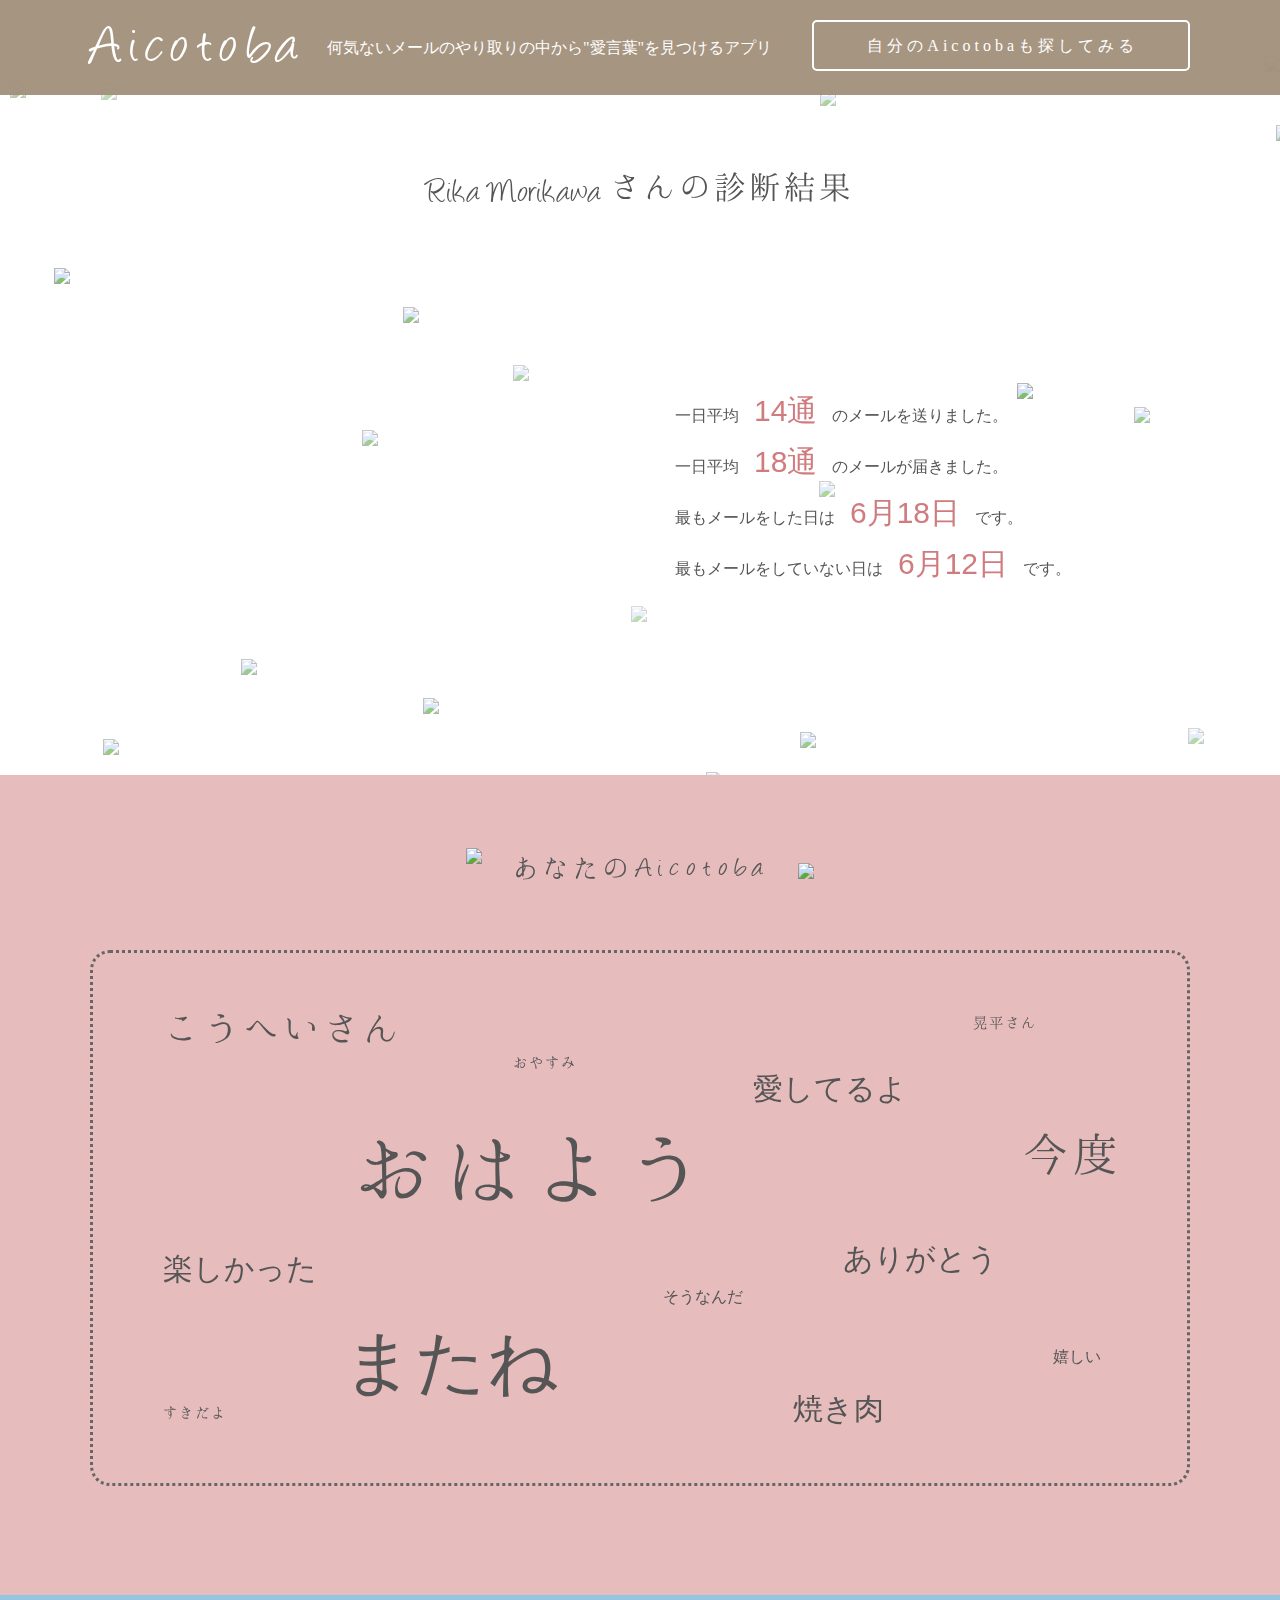
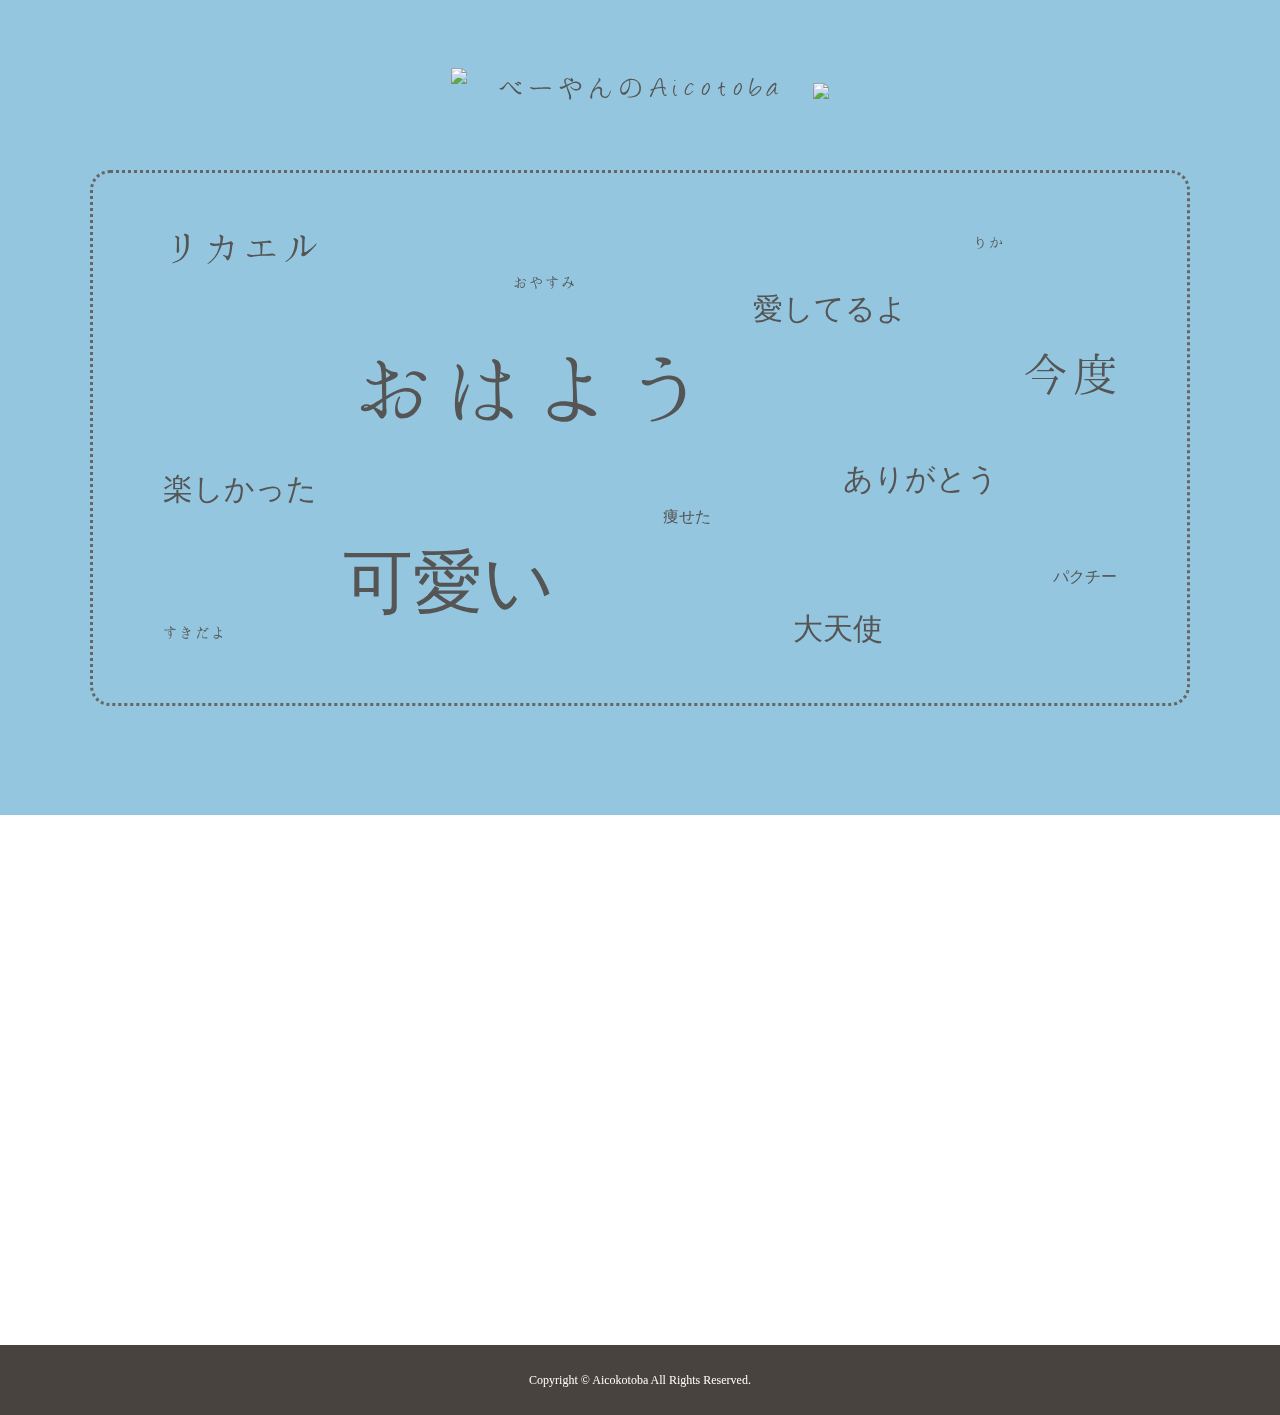
==== after_share.html @ 2e782437 "Add files via upload" ====
<!DOCTYPE html>
<html xmlns="http://www.w3.org/1999/xhtml" xml:lang="ja" lang="ja">
<head>
<meta charset="utf-8" />
<meta http-equiv="Content-Script-Type" content="text/javascript">
<meta http-equiv="Content-Style-Type" content="text/css">
<link rel="stylesheet" type="text/css" href="style.css">
<meta name=”keywords” content=”Aicotoba,診断,カップル,ラブラブ度”>
<meta name=”keywords” content="何気ないメールのやり取りの中からAicotoba【愛言葉】を見つけるアプリ">
<title>after share</title>
</head>
<body>
<script type="text/javascript">
(function (){
var snow =["images/heart_smaill_gold.png","images/heart_small_pink.png"];
var Zx="-1";
var num=25;
var imgw=34;
var imgh=34;
var spd=70;
var maxOp=0.9;
var miniOp=0.4;

var sx=[], sy=[], sp=[], opa=[];
var len=snow.length, i=0;
var w=window.innerWidth+imgw, h=window.innerHeight+imgh;
for (i=0; i<num; i++){
sx[i]=Math.floor(Math.random()*w);
sy[i]=Math.floor(Math.random()*h);
sp[i]=Math.floor(Math.random()*6)+2;
opa[i]=Math.random()*(maxOp-miniOp)+miniOp;
document.write("<img src="+snow[i%len]+" id='sn"+i+"'>");
}
function moveSnow(){
for (i=0; i<num; i++){
sy[i] += sp[i];
if (sy[i] > h) sy[i] = -imgh;
var ob=document.getElementById("sn"+i).style;
ob.top=-imgh+sy[i]+"px"; ob.left=-imgw+sx[i]+"px";
ob.position="fixed"; ob.zIndex=Zx; ob.opacity=opa[i];
}
setTimeout(moveSnow,spd);
}
moveSnow();
}());</script>

	<header>
		<div class="header_wrapper">
			<h1>Aicotoba</h1>
			<span>何気ないメールのやり取りの中から"愛言葉"を見つけるアプリ</span>
			<a href="" class="btn">自分のAicotobaも探してみる</a>
		</div>
	</header>
	<main>
		<div class="eye_catch">
			<div class="wrapper">
				<p class="result_title"><span>Rika Morikawa</span> さんの診断結果</p>
				<div class="heart">
					<p>べーやんとのAicotoba度は</p>
					<p><span>78%</span><span>です。</span></p>
				</div>
				<div class="details">
					<p><span>一日平均</span><span id="oneday_send">14通</span><span>のメールを送りました。</span></p>
					<p><span>一日平均</span><span id="oneday_receive">18通</span><span>のメールが届きました。</span></p>
					<p><span>最もメールをした日は</span><span id="most_send">6月18日</span><span>です。</span></p>
					<p><span>最もメールをしていない日は</span><span id="most_receive">6月12日</span><span>です。</span></p>
				</div>
			</div>
		</div>
		<div class="my_aicotoba">
			<div class="wrapper">
				<h2><img src="images/leaf01.png">あなたの<span class="aicotoba">Aicotoba</span><img src="images/leaf02.png"></h2>
				<div class="word">
					<p id="word01">おはよう</p>
					<p id="word02">晃平さん</p>
					<p id="word03">おやすみ</p>
					<p id="word04">嬉しい</p>
					<p id="word05">焼き肉</p>
					<p id="word06">ありがとう</p>
					<p id="word07">愛してるよ</p>
					<p id="word08">楽しかった</p>
					<p id="word09">こうへいさん</p>
					<p id="word10">そうなんだ</p>
					<p id="word11">今度</p>
					<p id="word12">またね</p>
					<p id="word13">すきだよ</p>
				</div>
			</div>
		</div>
		<div class="lovers_aicotoba">
			<div class="wrapper">
				<h2><img src="images/leaf01.png"><span>べーやん</span>の<span class="aicotoba">Aicotoba</span><img src="images/leaf02.png"></h2>
				<div class="word">
					<p id="word01">おはよう</p>
					<p id="word02">りか</p>
					<p id="word03">おやすみ</p>
					<p id="word04">パクチー</p>
					<p id="word05">大天使</p>
					<p id="word06">ありがとう</p>
					<p id="word07">愛してるよ</p>
					<p id="word08">楽しかった</p>
					<p id="word09">リカエル</p>
					<p id="word10">痩せた</p>
					<p id="word11">今度</p>
					<p id="word12">可愛い</p>
					<p id="word13">すきだよ</p>
				</div>
			</div>
		</div>
		<div class="result_message">
			<div class="wrapper">
				<p>SNSの普及によって、<br>私たちのコミニュケーションは希薄化したと言われています。<br>
				しかし、人と人との繋がりは、本当に寂しいものになってしまったのでしょうか。<br>
				愛のある温かい言葉を交わしているのではないのでしょうか。<br>
				普段の何気ないメールのやり取りの中から、"Aicotoba"を探してみませんか？</p>
				<a href="" class="result_btn">自分のAicotobaも探してみる</a>
			</div>
		</div>
	</main>
	<footer>
		<div class="wrapper">
			<small><p>Copyright © Aicokotoba All Rights Reserved.</p></small>
		</div>
	</footer>
</body>
</html>
---- style.css ----
/* =========================================
   reset css
   ========================================= */

/*! sanitize.css v3.3.0 | CC0 1.0 Public Domain | github.com/10up/sanitize.css */

/* Latest tested: Android 6, Chrome 48, Edge 13, Firefox 44, Internet Explorer 11, iOS 9, Opera 35, Safari 9, Windows Phone 8.1 */

/*
 * Normalization
 */

abbr[title] {
  text-decoration: underline; /* Chrome 48+, Edge 12+, Internet Explorer 11-, Safari 9+ */
  text-decoration: underline dotted; /* Firefox 40+ */
}

audio:not([controls]) {
  display: none; /* Chrome 44-, iOS 8+, Safari 9+ */
}

b,
strong {
  font-weight: bolder; /* Edge 12+, Safari 6.2+, and Chrome 18+ */
}

button {
  -webkit-appearance: button; /* iOS 8+ */
  overflow: visible; /* Internet Explorer 11- */
}

button,
input {
}

button::-moz-focus-inner, input::-moz-focus-inner {
  border: 0;/* Firefox 4+ */
  padding: 0;/* Firefox 4+ */
}

button:-moz-focusring, input:-moz-focusring {
  outline: 1px dotted ButtonText;/* Firefox 4+ */
}

button,
select {
  text-transform: none; /* Firefox 40+, Internet Explorer 11- */
}

details {
  display: block; /* Edge 12+, Firefox 40+, Internet Explorer 11-, Windows Phone 8.1+ */
}

html {
  -ms-overflow-style: -ms-autohiding-scrollbar; /* Edge 12+, Internet Explorer 11- */
  overflow-y: scroll; /* All browsers without overlaying scrollbars */
  -webkit-text-size-adjust: 100%; /* iOS 8+, Windows Phone 8.1+ */
  min-width: 1100px;
  color: #555;
}

hr {
  overflow: visible; /* Internet Explorer 11-, Edge 12+ */
}

input {
  -webkit-border-radius: 0 /* iOS 8+ */
}

input[type="button"],
  input[type="reset"],
  input[type="submit"] {
  -webkit-appearance: button;/* iOS 8+ */
}

input[type="number"] {
  width: auto;/* Firefox 36+ */
}

input[type="search"] {
  -webkit-appearance: textfield;/* Chrome 45+, Safari 9+ */
}

input[type="search"]::-webkit-search-cancel-button,
    input[type="search"]::-webkit-search-decoration {
  -webkit-appearance: none;/* Chrome 45+, Safari 9+ */
}

main {
  display: block;
  padding-top: 95px; /* Android 4.3-, Internet Explorer 11-, Windows Phone 8.1+ */
}

pre {
  overflow: auto; /* Internet Explorer 11- */
}

progress {
  display: inline-block; /* Internet Explorer 11-, Windows Phone 8.1+ */
}

summary {
  display: block; /* Firefox 40+, Internet Explorer 11-, Windows Phone 8.1+ */
}

svg:not(:root) {
  overflow: hidden; /* Internet Explorer 11- */
}

template {
  display: none; /* Android 4.3-, Internet Explorer 11-, iOS 7-, Safari 7-, Windows Phone 8.1+ */
}

textarea {
  overflow: auto; /* Edge 12+, Internet Explorer 11- */
}

[hidden] {
  display: none; /* Internet Explorer 10- */
}

/*
 * Universal inheritance
 */

*,
:before,
:after {
  box-sizing: inherit;
}

* {
  font-size: inherit;
  line-height: 1.7;
}

:before,
:after {
  text-decoration: inherit;
  vertical-align: inherit;
}

button,
input,
select,
textarea {
  font-family: inherit;
  font-style: inherit;
  font-weight: inherit;
}



/*
 * Opinionated defaults
 */

/* specify the margin and padding of all elements */

* {
  margin: 0;
  padding: 0;
}

/* specify the border style and width of all elements */

*,
:before,
:after {
  border-style: solid;
  border-width: 0;
}

/* remove the tapping delay from clickable elements */

a,
area,
button,
input,
label,
select,
textarea,
[tabindex] {
  -ms-touch-action: manipulation;
      touch-action: manipulation;
}

/* specify the standard appearance of selects */

select {
  -moz-appearance: none;    /* Firefox 40+ */
  -webkit-appearance: none /* Chrome 45+ */
}

select::-ms-expand {
  display: none;/* Edge 12+, Internet Explorer 11- */
}

select::-ms-value {
  color: currentColor;/* Edge 12+, Internet Explorer 11- */
}

/* use current current as the default fill of svg elements */

svg {
  fill: currentColor;
}

/* specify the progress cursor of updating elements */

[aria-busy="true"] {
  cursor: progress;
}

/* specify the pointer cursor of trigger elements */

[aria-controls] {
  cursor: pointer;
}

/* specify the unstyled cursor of disabled, not-editable, or otherwise inoperable elements */

[aria-disabled] {
  cursor: default;
}

/* specify the style of visually hidden yet accessible elements */

[hidden][aria-hidden="false"] {
  clip: rect(0 0 0 0);
  display: inherit;
  position: absolute
}

[hidden][aria-hidden="false"]:focus {
  clip: auto;
}



/*
 * Configurable defaults
 */

/* specify the background repeat of all elements */

* {
  background-repeat: no-repeat;
}

/* specify the text decoration of anchors */

 a, a:hover, a:visited{
  text-decoration: none;
}

/* specify the alignment of media elements */

audio,
canvas,
iframe,
img,
svg,
video {
  vertical-align: middle;
}

/* specify the coloring of form elements */

button,
input,
select,
textarea {
  background-color: transparent;
  color: inherit;
}

/* specify the minimum height of form elements */

button,
[type="button"],
[type="date"],
[type="datetime"],
[type="datetime-local"],
[type="email"],
[type="month"],
[type="number"],
[type="password"],
[type="reset"],
[type="search"],
[type="submit"],
[type="tel"],
[type="text"],
[type="time"],
[type="url"],
[type="week"],
select,
textarea {
  min-height: 1.5em;
}

/* specify the font family of code elements */

code,
kbd,
pre,
samp {
  font-family: monospace, monospace;
}

/* specify the list style of nav lists */

nav ol,
nav ul {
  list-style: none;
}

/* specify the font size of small elements */

small {
  font-size: 75%;
}

/* specify the border styling of tables */

table {
  border-collapse: collapse;
  border-spacing: 0;
}

/* specify the resizability of textareas */

textarea {
  resize: vertical;
}

/* specify the background color, font color, and drop shadow of text selections */

::-moz-selection {
  background-color: #b3d4fc; /* required when declaring ::selection */
  color: #ffffff;
  text-shadow: none;
}

::selection {
  background-color: #b3d4fc; /* required when declaring ::selection */
  color: #ffffff;
  text-shadow: none;
}


/* =========================================
   all
   ========================================= */
 h2{
    text-align: center;
    font-size: 30px;
    font-family: "Angelina","Hannari";
    font-weight: 100;
    margin: 0 auto;
}

h2 img:first-child {
    padding: 0 30px;
    margin-top: -30px;
}

h2 img:last-child {
    padding: 0 30px;
    margin-top: 0;
}

.wrapper{
	width: 1100px;
	margin: 0 auto;
	padding: 70px 0;
	overflow: hidden;
}

@font-face {
   font-family: Angelina;
   src: url('angelina.TTF') format("opentype");
}

@font-face {
   font-family: Hannari;
   src: url('Hannari.otf') format("opentype");
}

.aicotoba {
    letter-spacing: 6px;
    vertical-align: 4px;
    margin-left: 4px;
}

/* =========================================
   header
   ========================================= */
header{
	height: 95px;
	background-color:#a2907b;
	color: #fff;
	position: fixed;
	width: 100%;
	opacity: 0.95;
	z-index: 1000000;
}

.header_wrapper{
	width: 1100px;
	margin: 0 auto;
}

h1{
	display: inline-block;
	margin-right: 20px;
	font-size: 60px;
	font-family: Angelina;
	font-weight: 100;
	letter-spacing: 6px;
}


header span {
    vertical-align: 5px;
}

.btn {
    float: right;
	padding: 10px 50px 10px 53px;
    margin-top: 20px;
    border: 2px solid #fff;
    color: #fff;
    border-radius: 5px;
    letter-spacing: 4px;
}

.btn:hover{
	background-color: #fff;
	color: #666;
	opacity: 0.9;
	filter: alpha(opacity=90);
	-moz-opacity: 0.9;
	-webkit-transition: 0.3s ease-in-out;
	-moz-transition: 0.3s ease-in-out;
	-o-transition: 0.3s ease-in-out;
	transition: 0.3s ease-in-out;
}


/* =========================================
   index02
   ========================================= */
.wrapper_intro{
	width: 1100px;
	height: 100%;
	margin: 0 auto;
	padding-bottom:90px;
	overflow: hidden;
	text-align: center;
}

.intro_header{
	height: 130px;
	background-color:rgba(0,0,0,0);
	color: #48433e;
	position: relative;
}

.intro_main{
	padding-top: 50px;
}

.intro_header_wrapper{
	width: 1100px;
	margin: 40px auto 0;
	text-align: center;

}

.intro_header h1{
	height: 100px;
	font-size: 70px;
}

.btn_top {
	padding: 25px 100px 25px 103px;
    border: 2px solid #d07c7f;
    color: #d07c7f;
    border-radius: 5px;
    letter-spacing: 4px;
    margin: 0 auto;
    background-color: #fff;
}

.btn_top:hover{
	background-color: #d07c7f;
	color: #fff;
	opacity: 0.9;
	filter: alpha(opacity=90);
	-moz-opacity: 0.9;
	-webkit-transition: 0.3s ease-in-out;
	-moz-transition: 0.3s ease-in-out;
	-o-transition: 0.3s ease-in-out;
	transition: 0.3s ease-in-out;
}

.leaf01{
    padding-right: 30px;
    margin-top: -20px;
}

.leaf02 {
    margin-left: -65px;
}
/* =========================================
   eyecatch
   ========================================= */
.heart{
    background-image: url("images/heart.png");
    float: left;
    height: 300px;
    width: 495px;
    padding-top: 130px;
    color: #fff;
    text-align: center;
    font-size: 20px;
}

.heart span:first-child{
	font-size: 90px;
	margin-right: 10px;
	font-family: "TsukuBRdGothic-Regular","Hiragino Maru Gothic Pro", "ヒラギノ丸ゴ Pro W4","ヒラギノ丸ゴ Pro","Hiragino Kaku Gothic Pro","ヒラギノ角ゴ Pro W3","メイリオ","Meiryo","ＭＳ Ｐゴシック", Osaka, sans-serif;
}

.heart p:last-child {
    margin-top: -20px;
}

.details{
	float: left;
    padding: 110px 90px;

}

#oneday_send, #oneday_receive, #most_send, #most_receive{
    font-size: 30px;
    padding: 0 15px;
    color: #d07c7f;
    font-family: "TsukuBRdGothic-Regular","Hiragino Maru Gothic Pro", "ヒラギノ丸ゴ Pro W4","ヒラギノ丸ゴ Pro","Hiragino Kaku Gothic Pro","ヒラギノ角ゴ Pro W3","メイリオ","Meiryo","ＭＳ Ｐゴシック", Osaka, sans-serif;
}

.intro p{
    margin: 40px 0 70px;
	line-height: 3;
    font-family: "TsukuBRdGothic-Regular","Hiragino Maru Gothic Pro", "ヒラギノ丸ゴ Pro W4","ヒラギノ丸ゴ Pro","Hiragino Kaku Gothic Pro","ヒラギノ角ゴ Pro W3","メイリオ","Meiryo","ＭＳ Ｐゴシック", Osaka, sans-serif;
	font-size: 18px;
}

.intro_img{
	width: 250px;
}
/* =========================================
   aicotoba
   ========================================= */
.my_aicotoba{
	clear: both;
	height: 820px;
	background-color: #e6bcbd;
}

.word {
    border: 3px dotted #666;
    border-radius: 20px;
    padding: 40px;
    height: 450px;
    margin-top: 50px;
    position: relative;
}

p#word01 {
    position: absolute;
    top: 160px;
    left: 260px;
    font-size: 90px;
    font-family: "Angelina","Hannari";
}

p#word02 {
    position: absolute;
    top: 60px;
    left: 880px;
    font-family: "Angelina","Hannari";
}

p#word03 {
    position: absolute;
    top: 100px;
    left: 420px;
    font-family: "Angelina","Hannari";
}

p#word04 {
    position: absolute;
    top: 390px;
    left: 960px;
}

p#word05 {
    position: absolute;
    top: 430px;
    left: 700px;
    font-size: 30px;
}

p#word06 {
    position: absolute;
    top: 280px;
    left:750px;
    font-size: 30px;
}

p#word07 {
    position: absolute;
    top: 110px;
    left: 660px;
    font-size: 30px;
}

p#word08 {
    position: absolute;
    top: 290px;
    left: 70px;
    font-size: 30px;
}

p#word09 {
    position: absolute;
    top: 50px;
    left: 70px;
    font-size: 40px;
    font-family: "Angelina","Hannari";
}

p#word10 {
    position: absolute;
    top: 330px;
    left: 570px;
}

p#word11 {
    position: absolute;
    top: 170px;
    left: 930px;
    font-size: 50px;
    font-family: "Angelina","Hannari";
}

p#word12 {
    position: absolute;
    top: 350px;
    left: 250px;
    font-size: 70px;
}

p#word13 {
    position: absolute;
    top: 450px;
    left: 70px;
    font-family: "Angelina","Hannari";
}

.lovers_aicotoba{
	background-color: #94c7df;
	position: relative;
	height: 820px;
}

/* =========================================
   message
   ========================================= */
.message{
   	background-image: url("images/message.jpg");
	background-repeat: no-repeat;
	background-size: cover;
	background-attachment: fixed;
	height: 350px;
}

.message p {
    margin-top: 19px;
    text-align: center;
    color: #fff;
    font-family: Hannari;
    font-size: 23px;
    font-weight: 100;
    line-height: 2;
}

/* =========================================
   sns
   ========================================= */
.share{
	background-color: #f8f2ec;
}

.twitter a{
    background-image: url("images/twitter.png");
    float: left;
    margin: 40px 70px 0 190px;
    color: #fff;
    text-align: center;
    width: 287px;
    height: 156px;
    padding-top: 90px;
}

.twitter a:hover{
    background-image: url("images/twitter_hover.png");
    -webkit-transition: 0.3s ease-in-out;
	-moz-transition: 0.3s ease-in-out;
	-o-transition: 0.3s ease-in-out;
	transition: 0.3s ease-in-out;
}

.facebook a{
    background-image: url("images/facebook.png");
    float: left;
    margin: 40px 190px 0 70px;
    color: #fff;
    text-align: center;
    width: 287px;
    height: 156px;
    padding-top: 90px;
}

.facebook a:hover{
    background-image: url("images/facebook_hover.png");
	-webkit-transition: 0.3s ease-in-out;
	-moz-transition: 0.3s ease-in-out;
	-o-transition: 0.3s ease-in-out;
	transition: 0.3s ease-in-out;
}

.share span {
    margin-left: 10px;
    vertical-align: -3px;
    letter-spacing: 2px;
}

.share .aicotoba {
    margin: 0 6px 0 10px;
    letter-spacing: 6px;
    vertical-align: 4px;
}

/* =========================================
   footer
   ========================================= */

footer{
	background-color: #48433e;
	color: #fff;
	text-align: center;
	height: 70px;
}

footer .wrapper{
	padding: 0;
}

small p {
    margin-top: 25px;
}

/* =========================================
   friend list
   ========================================= */

.friend_list{
	text-align: center;
}

.friend_list p{
	margin-bottom: 50px;
	font-family: "TsukuBRdGothic-Regular","Hiragino Maru Gothic Pro", "ヒラギノ丸ゴ Pro W4","ヒラギノ丸ゴ Pro","Hiragino Kaku Gothic Pro","ヒラギノ角ゴ Pro W3","メイリオ","Meiryo","ＭＳ Ｐゴシック", Osaka, sans-serif;
	font-size: 24px;
}

.friend_list img{
	width: 100px;
	height: 100px;
}

.friend_list table{
	width: 600px;
	margin: 50px auto;
	text-align: left;
}

.list{
	height: 250px;
	width: 800px;
	margin: 0 auto 80px;
	overflow: scroll;
	border: 1px solid #e9e9e9;
	background-color: #fff;
	-webkit-box-shadow:5px 5px 20px 0 rgba(200,200,200,0.1) inset;
	-moz-box-shadow:5px 5px 20px 0 rgba(200,200,200,0.1) inset;
	box-shadow:5px 5px 20px 0 rgba(200,200,200,0.1) inset;
}

.friend_list table td:first-child{
	width: 300px;
}

.friend_list table td:last-child {
    margin-left: 60px;
    padding-left: 240px;
}

.friend_list tr {
    margin-bottom: 30px;
    height: 100px;
    display: block;
}

.btn_start {
	padding: 25px 180px 25px 183px;
    border: 2px solid #d07c7f;
    color: #d07c7f;
    border-radius: 5px;
    letter-spacing: 4px;
    margin: 0 auto;
    background-color: #fff
}

.btn_start:hover{
	background-color: #d07c7f;
	color: #fff;
	opacity: 0.9;
	filter: alpha(opacity=90);
	-moz-opacity: 0.9;
	-webkit-transition: 0.3s ease-in-out;
	-moz-transition: 0.3s ease-in-out;
	-o-transition: 0.3s ease-in-out;
	transition: 0.3s ease-in-out;
}

/* =========================================
   result
   ========================================= */

.result_title{
   	margin-bottom: 50px;
	font-family: "Angelina","Hannari";
	font-size: 35px;
    text-align: center;
}

.result_name{
   	font-family: "TsukuBRdGothic-Regular","Hiragino Maru Gothic Pro", "ヒラギノ丸ゴ Pro W4","ヒラギノ丸ゴ Pro","Hiragino Kaku Gothic Pro","ヒラギノ角ゴ Pro W3","メイリオ","Meiryo","ＭＳ Ｐゴシック", Osaka, sans-serif;
}

.result_message{
	background-image: url("images/message.jpg");
	background-repeat: no-repeat;
	background-size: cover;
	background-attachment: fixed;
	height: 530px;
	text-align: center;
}

.result_message p {
 	margin-bottom: 60px;
    text-align: center;
    color: #fff;
    font-family:  Hannari;
    font-weight: 100;
	line-height: 3;
    font-family: "TsukuBRdGothic-Regular","Hiragino Maru Gothic Pro", "ヒラギノ丸ゴ Pro W4","ヒラギノ丸ゴ Pro","Hiragino Kaku Gothic Pro","ヒラギノ角ゴ Pro W3","メイリオ","Meiryo","ＭＳ Ｐゴシック", Osaka, sans-serif;
	font-size: 18px;
}

.result_btn {
	padding: 25px 100px 25px 103px;
    border: 2px solid #d07c7f;
    color: #fff;
    border-radius: 5px;
    letter-spacing: 4px;
    margin: 0 auto;
	border: 2px solid #fff;
}

.result_btn:hover{
	background-color: #fff;
	color: #666;
	opacity: 0.9;
	filter: alpha(opacity=90);
	-moz-opacity: 0.9;
	-webkit-transition: 0.3s ease-in-out;
	-moz-transition: 0.3s ease-in-out;
	-o-transition: 0.3s ease-in-out;
	transition: 0.3s ease-in-out;
}

/* =========================================
   loading
   ========================================= */

.loading {
    background-image: url("images/heart.png");
    height: 430px;
    width: 100%;
    margin: 0 auto;
    text-align: center;
    position: fixed;
    color: #fff;
    background-position: center;
    background-color: rgba(225,225,225,0.8);
    padding: 70px 0;
}


.loading p:first-child{
	margin-top: 130px;
	font-family: "TsukuBRdGothic-Regular","Hiragino Maru Gothic Pro", "ヒラギノ丸ゴ Pro W4","ヒラギノ丸ゴ Pro","Hiragino Kaku Gothic Pro","ヒラギノ角ゴ Pro W3","メイリオ","Meiryo","ＭＳ Ｐゴシック", Osaka, sans-serif;
	font-size: 18px;
}


.loading p:last-child{
	font-family: "TsukuBRdGothic-Regular","Hiragino Maru Gothic Pro", "ヒラギノ丸ゴ Pro W4","ヒラギノ丸ゴ Pro","Hiragino Kaku Gothic Pro","ヒラギノ角ゴ Pro W3","メイリオ","Meiryo","ＭＳ Ｐゴシック", Osaka, sans-serif;
	font-size: 90px;
	margin-top: -10px;
	-webkit-animation:blink 1s ease-in-out infinite alternate;
    -moz-animation:blink 1s ease-in-out infinite alternate;
    animation:blink 1s ease-in-out infinite alternate;
}

@-webkit-keyframes blink{
    0% {opacity:0;}
    100% {opacity:1;}
}
@-moz-keyframes blink{
    0% {opacity:0;}
    100% {opacity:1;}
}
@keyframes blink{
    0% {opacity:0;}
    100% {opacity:1;}
}
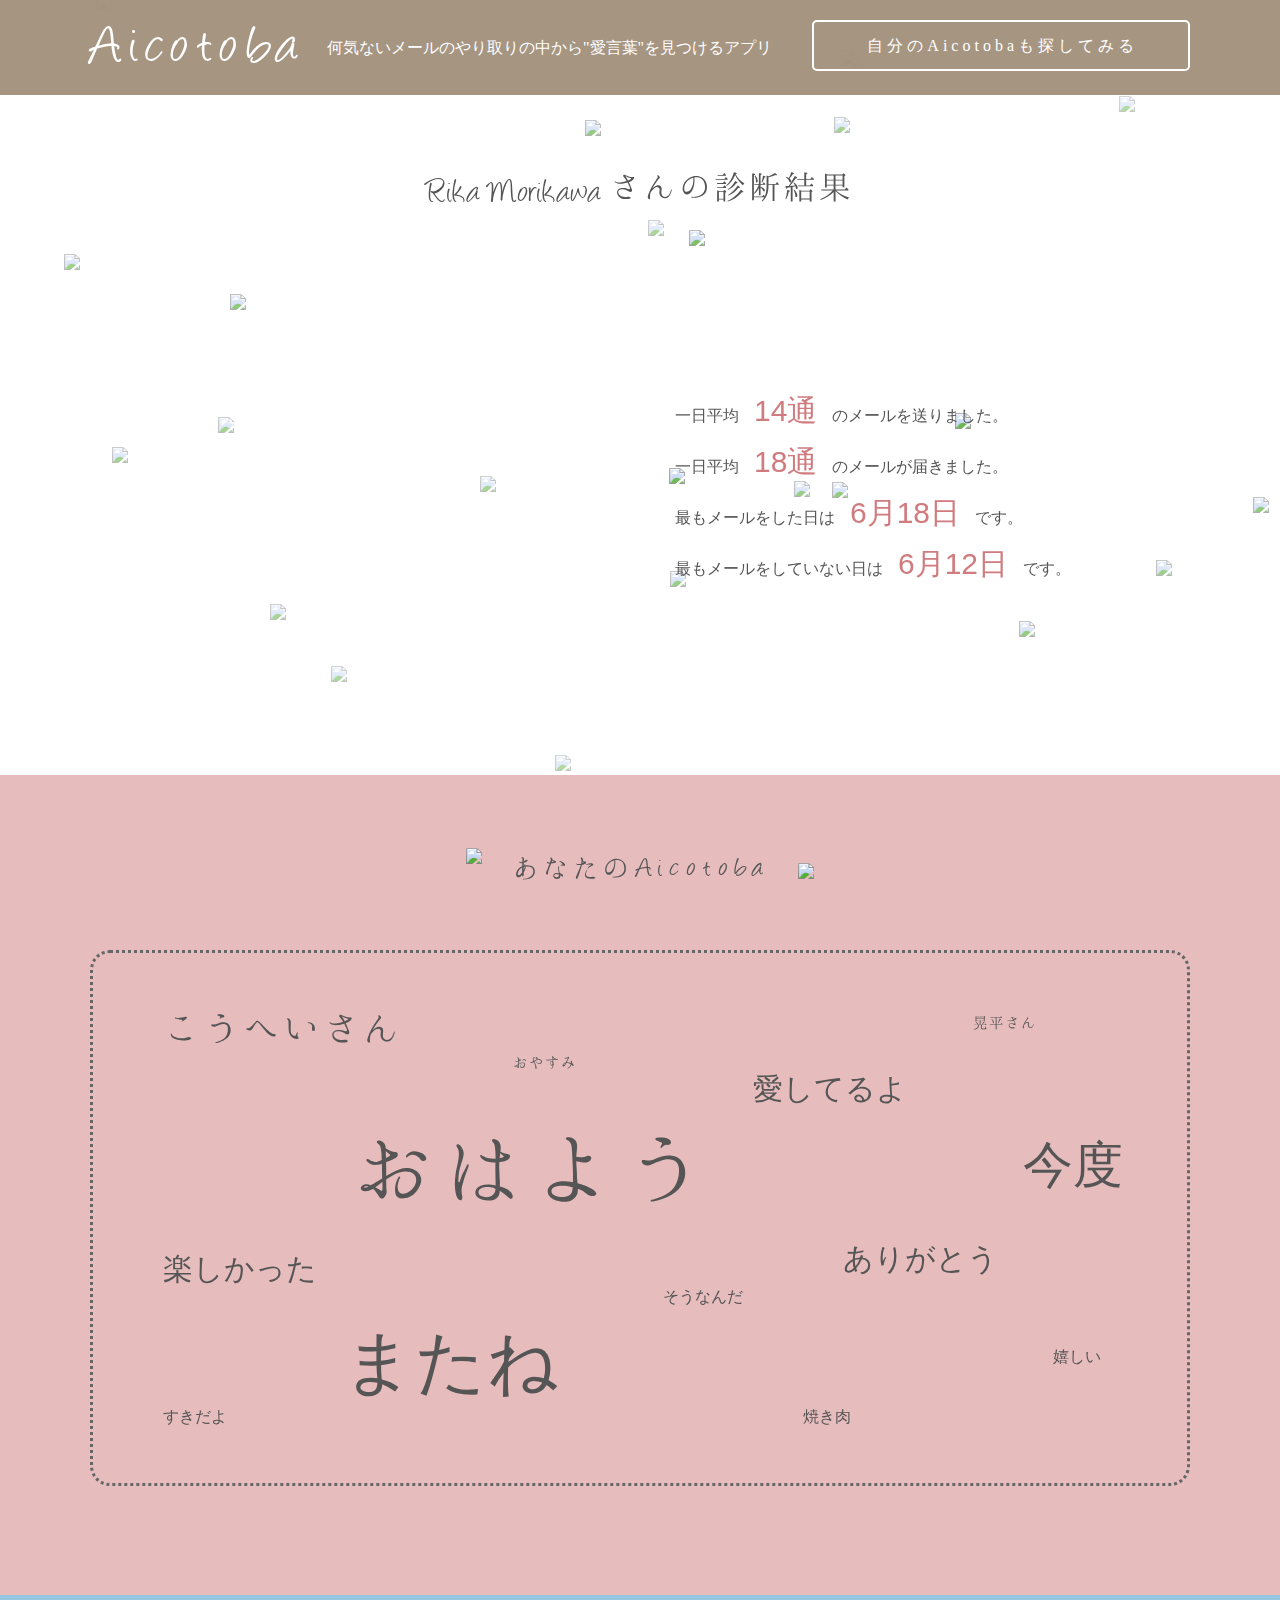
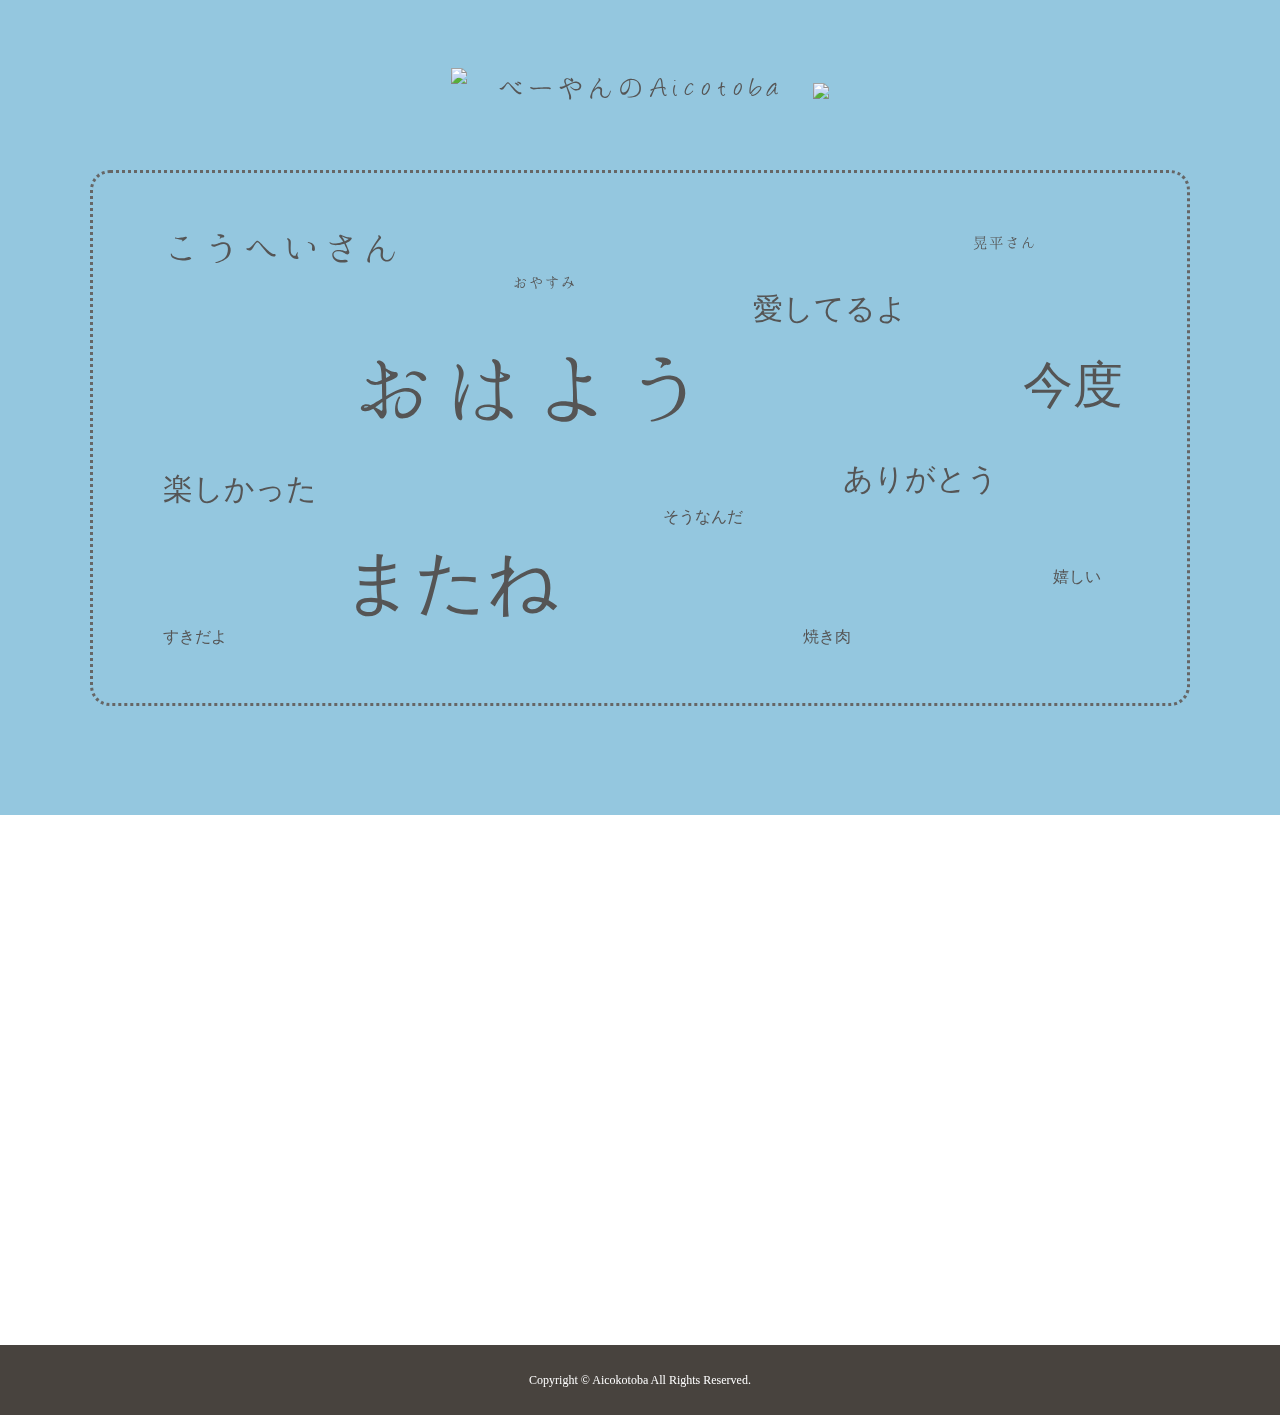
==== commit ff58ccb8: "Update after_share.html" ====
--- a/after_share.html
+++ b/after_share.html
@@ -7,6 +7,7 @@
 <link rel="stylesheet" type="text/css" href="style.css">
 <meta name=”keywords” content=”Aicotoba,診断,カップル,ラブラブ度”>
 <meta name=”keywords” content="何気ないメールのやり取りの中からAicotoba【愛言葉】を見つけるアプリ">
+<meta name="viewport" content="width=device-width,user-scalable=yes">
 <title>after share</title>
 </head>
 <body>
@@ -71,19 +72,19 @@
 			<div class="wrapper">
 				<h2><img src="images/leaf01.png">あなたの<span class="aicotoba">Aicotoba</span><img src="images/leaf02.png"></h2>
 				<div class="word">
-					<p id="word01">おはよう</p>
-					<p id="word02">晃平さん</p>
-					<p id="word03">おやすみ</p>
-					<p id="word04">嬉しい</p>
-					<p id="word05">焼き肉</p>
-					<p id="word06">ありがとう</p>
-					<p id="word07">愛してるよ</p>
-					<p id="word08">楽しかった</p>
-					<p id="word09">こうへいさん</p>
-					<p id="word10">そうなんだ</p>
-					<p id="word11">今度</p>
-					<p id="word12">またね</p>
-					<p id="word13">すきだよ</p>
+					<p id="word01" style="position: absolute; top: 160px; left: 260px; font-size: 90px; font-family: Angelina,Hannari;">おはよう</p>
+					<p id="word02" style="position: absolute; top: 60px; left: 880px; font-family: Angelina,Hannari;">晃平さん</p>
+					<p id="word03" style="position: absolute; top: 100px; left: 420px; font-family: Angelina,Hannari;">おやすみ</p>
+					<p id="word04" style="position: absolute; top: 390px; left: 960px;">嬉しい</p>
+					<p id="word05" style="position: absolute; top: 450px; left: 710px;">焼き肉</p>
+					<p id="word06" style="position: absolute; top: 280px; left:750px; font-size: 30px;">ありがとう</p>
+					<p id="word07" style="position: absolute; top: 110px; left: 660px; font-size: 30px;">愛してるよ</p>
+					<p id="word08" style="position: absolute; top: 290px; left: 70px; font-size: 30px;">楽しかった</p>
+					<p id="word09" style="position: absolute; top: 50px; left: 70px; font-size: 40px; font-family: Angelina,Hannari;">こうへいさん</p>
+					<p id="word10" style="position: absolute; top: 330px; left: 570px;">そうなんだ</p>
+					<p id="word11" style="position: absolute; top: 170px; left: 930px; font-size: 50px; font-family: "Angelina","Hannari";">今度</p>
+					<p id="word12" style="position: absolute; top: 350px; left: 250px; font-size: 70px;">またね</p>
+					<p id="word13" style="position: absolute; top: 450px; left: 70px; font-family: "Angelina","Hannari";">すきだよ</p>
 				</div>
 			</div>
 		</div>
@@ -91,19 +92,19 @@
 			<div class="wrapper">
 				<h2><img src="images/leaf01.png"><span>べーやん</span>の<span class="aicotoba">Aicotoba</span><img src="images/leaf02.png"></h2>
 				<div class="word">
-					<p id="word01">おはよう</p>
-					<p id="word02">りか</p>
-					<p id="word03">おやすみ</p>
-					<p id="word04">パクチー</p>
-					<p id="word05">大天使</p>
-					<p id="word06">ありがとう</p>
-					<p id="word07">愛してるよ</p>
-					<p id="word08">楽しかった</p>
-					<p id="word09">リカエル</p>
-					<p id="word10">痩せた</p>
-					<p id="word11">今度</p>
-					<p id="word12">可愛い</p>
-					<p id="word13">すきだよ</p>
+					<p id="word01" style="position: absolute; top: 160px; left: 260px; font-size: 90px; font-family: Angelina,Hannari;">おはよう</p>
+					<p id="word02" style="position: absolute; top: 60px; left: 880px; font-family: Angelina,Hannari;">晃平さん</p>
+					<p id="word03" style="position: absolute; top: 100px; left: 420px; font-family: Angelina,Hannari;">おやすみ</p>
+					<p id="word04" style="position: absolute; top: 390px; left: 960px;">嬉しい</p>
+					<p id="word05" style="position: absolute; top: 450px; left: 710px;">焼き肉</p>
+					<p id="word06" style="position: absolute; top: 280px; left:750px; font-size: 30px;">ありがとう</p>
+					<p id="word07" style="position: absolute; top: 110px; left: 660px; font-size: 30px;">愛してるよ</p>
+					<p id="word08" style="position: absolute; top: 290px; left: 70px; font-size: 30px;">楽しかった</p>
+					<p id="word09" style="position: absolute; top: 50px; left: 70px; font-size: 40px; font-family: Angelina,Hannari;">こうへいさん</p>
+					<p id="word10" style="position: absolute; top: 330px; left: 570px;">そうなんだ</p>
+					<p id="word11" style="position: absolute; top: 170px; left: 930px; font-size: 50px; font-family: "Angelina","Hannari";">今度</p>
+					<p id="word12" style="position: absolute; top: 350px; left: 250px; font-size: 70px;">またね</p>
+					<p id="word13" style="position: absolute; top: 450px; left: 70px; font-family: "Angelina","Hannari";">すきだよ</p>
 				</div>
 			</div>
 		</div>
--- a/style.css
+++ b/style.css
@@ -578,98 +578,6 @@
     position: relative;
 }
 
-p#word01 {
-    position: absolute;
-    top: 160px;
-    left: 260px;
-    font-size: 90px;
-    font-family: "Angelina","Hannari";
-}
-
-p#word02 {
-    position: absolute;
-    top: 60px;
-    left: 880px;
-    font-family: "Angelina","Hannari";
-}
-
-p#word03 {
-    position: absolute;
-    top: 100px;
-    left: 420px;
-    font-family: "Angelina","Hannari";
-}
-
-p#word04 {
-    position: absolute;
-    top: 390px;
-    left: 960px;
-}
-
-p#word05 {
-    position: absolute;
-    top: 430px;
-    left: 700px;
-    font-size: 30px;
-}
-
-p#word06 {
-    position: absolute;
-    top: 280px;
-    left:750px;
-    font-size: 30px;
-}
-
-p#word07 {
-    position: absolute;
-    top: 110px;
-    left: 660px;
-    font-size: 30px;
-}
-
-p#word08 {
-    position: absolute;
-    top: 290px;
-    left: 70px;
-    font-size: 30px;
-}
-
-p#word09 {
-    position: absolute;
-    top: 50px;
-    left: 70px;
-    font-size: 40px;
-    font-family: "Angelina","Hannari";
-}
-
-p#word10 {
-    position: absolute;
-    top: 330px;
-    left: 570px;
-}
-
-p#word11 {
-    position: absolute;
-    top: 170px;
-    left: 930px;
-    font-size: 50px;
-    font-family: "Angelina","Hannari";
-}
-
-p#word12 {
-    position: absolute;
-    top: 350px;
-    left: 250px;
-    font-size: 70px;
-}
-
-p#word13 {
-    position: absolute;
-    top: 450px;
-    left: 70px;
-    font-family: "Angelina","Hannari";
-}
-
 .lovers_aicotoba{
 	background-color: #94c7df;
 	position: relative;
@@ -950,10 +858,3 @@
     0% {opacity:0;}
     100% {opacity:1;}
 }
-
-
-
-
-
-
-
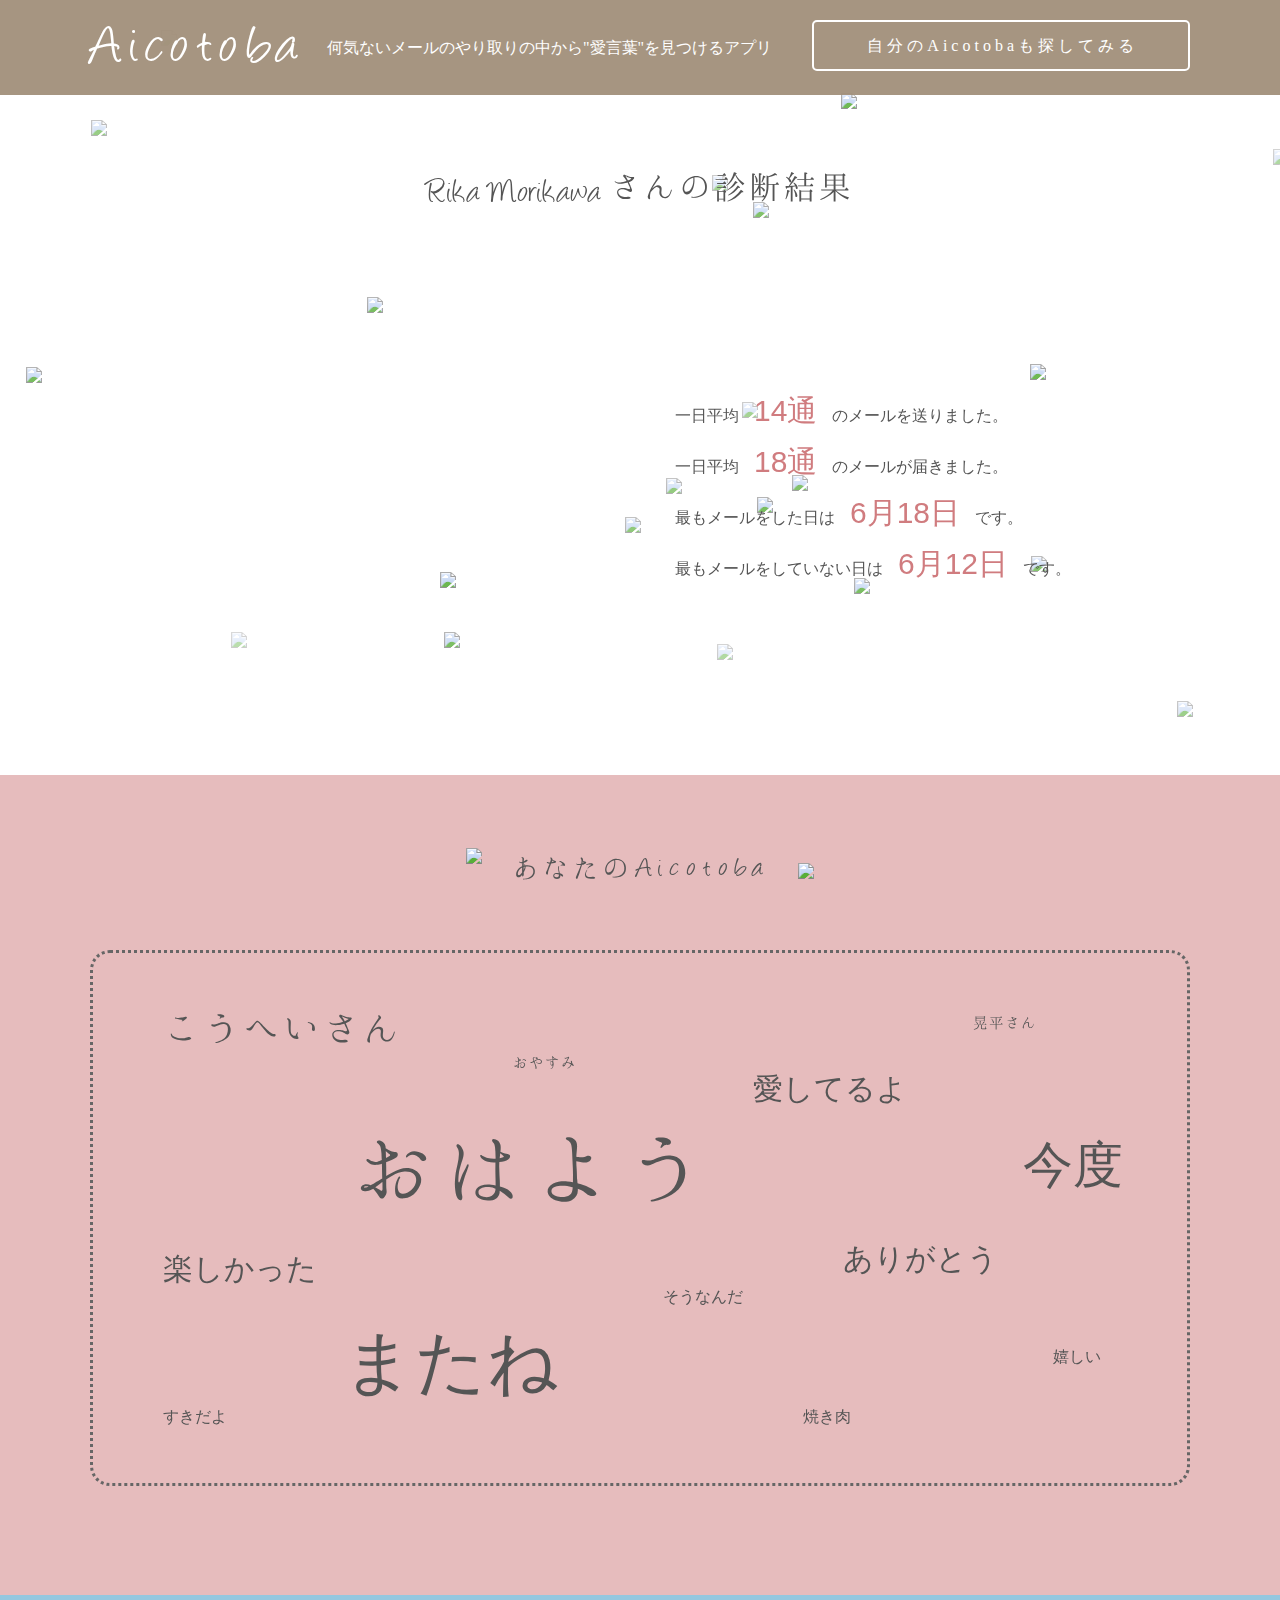
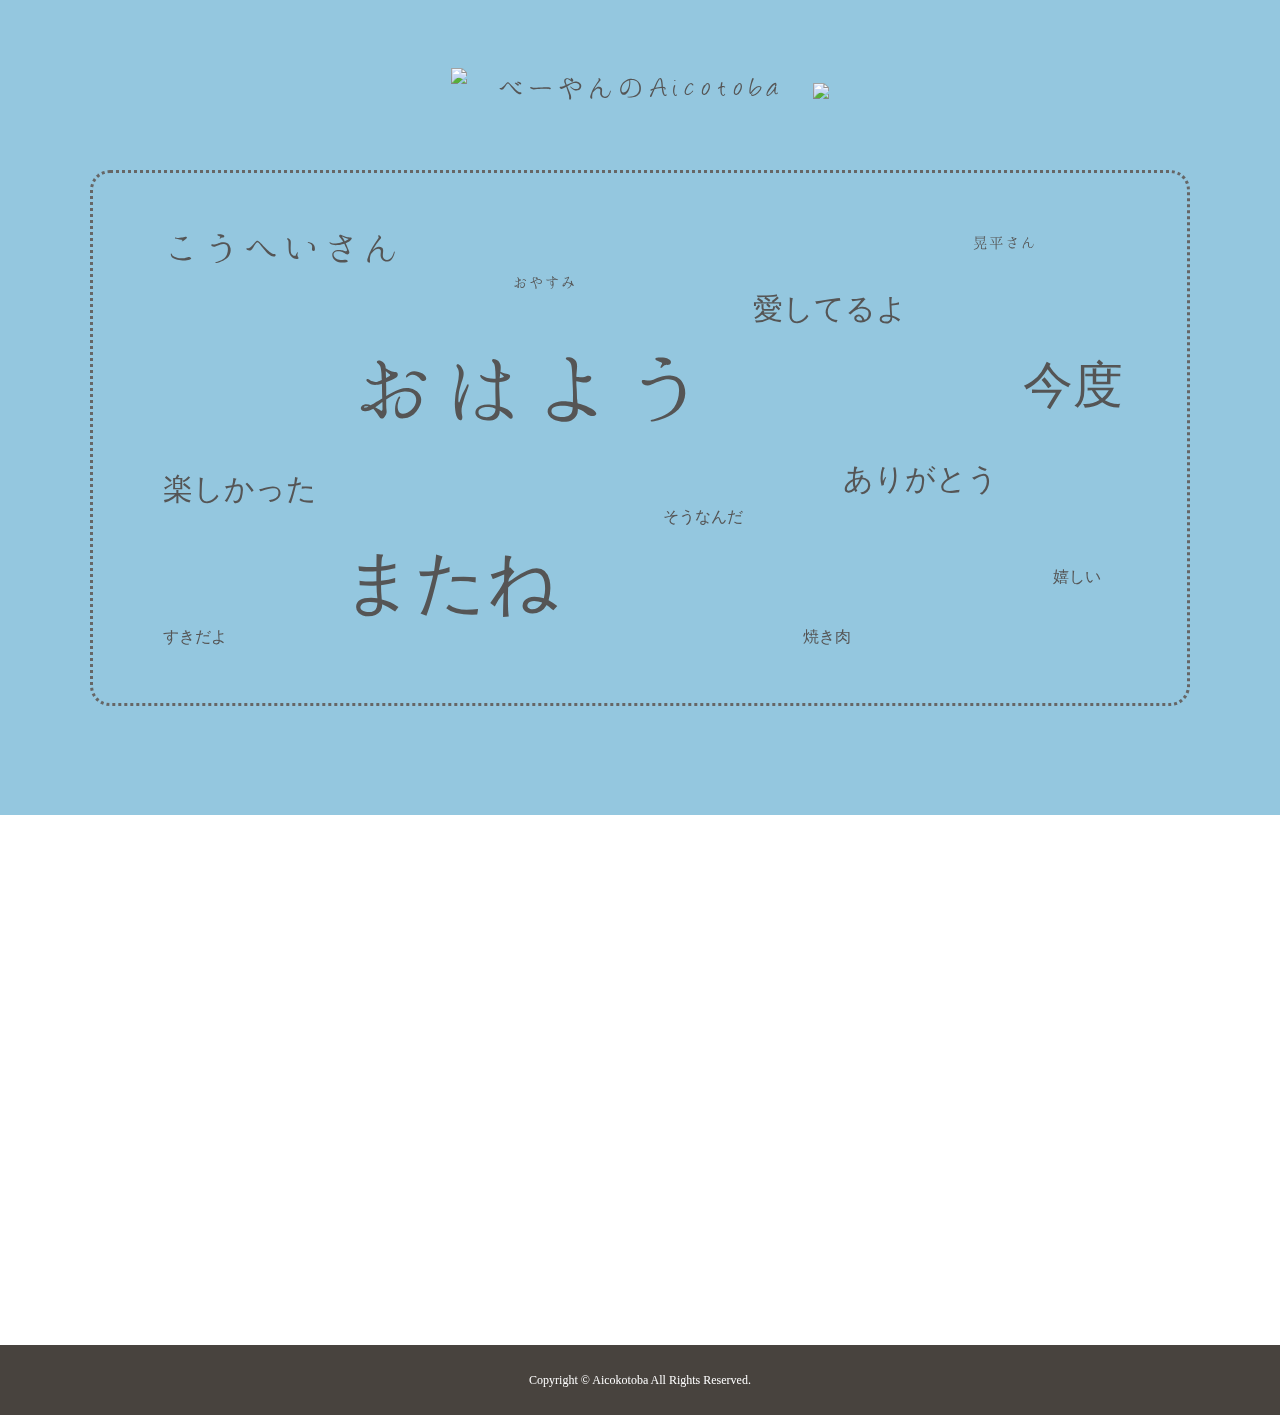
==== commit 08e146d2: "Update after_share.html" ====
--- a/after_share.html
+++ b/after_share.html
@@ -1,7 +1,7 @@
 <!DOCTYPE html>
-<html xmlns="http://www.w3.org/1999/xhtml" xml:lang="ja" lang="ja">
+<html lang="ja">
 <head>
-<meta charset="utf-8" />
+<meta charset="utf-8">
 <meta http-equiv="Content-Script-Type" content="text/javascript">
 <meta http-equiv="Content-Style-Type" content="text/css">
 <link rel="stylesheet" type="text/css" href="style.css">
@@ -12,38 +12,39 @@
 </head>
 <body>
 <script type="text/javascript">
-(function (){
-var snow =["images/heart_smaill_gold.png","images/heart_small_pink.png"];
-var Zx="-1";
-var num=25;
-var imgw=34;
-var imgh=34;
-var spd=70;
-var maxOp=0.9;
-var miniOp=0.4;
+	(function (){
+		var snow =["images/heart_smaill_gold.png","images/heart_small_pink.png"];
+		var Zx="-1";
+		var num=25;
+		var imgw=34;
+		var imgh=34;
+		var spd=70;
+		var maxOp=0.9;
+		var miniOp=0.4;
 
-var sx=[], sy=[], sp=[], opa=[];
-var len=snow.length, i=0;
-var w=window.innerWidth+imgw, h=window.innerHeight+imgh;
-for (i=0; i<num; i++){
-sx[i]=Math.floor(Math.random()*w);
-sy[i]=Math.floor(Math.random()*h);
-sp[i]=Math.floor(Math.random()*6)+2;
-opa[i]=Math.random()*(maxOp-miniOp)+miniOp;
-document.write("<img src="+snow[i%len]+" id='sn"+i+"'>");
-}
-function moveSnow(){
-for (i=0; i<num; i++){
-sy[i] += sp[i];
-if (sy[i] > h) sy[i] = -imgh;
-var ob=document.getElementById("sn"+i).style;
-ob.top=-imgh+sy[i]+"px"; ob.left=-imgw+sx[i]+"px";
-ob.position="fixed"; ob.zIndex=Zx; ob.opacity=opa[i];
-}
-setTimeout(moveSnow,spd);
-}
-moveSnow();
-}());</script>
+		var sx=[], sy=[], sp=[], opa=[];
+		var len=snow.length, i=0;
+		var w=window.innerWidth+imgw, h=window.innerHeight+imgh;
+		for (i=0; i<num; i++){
+			sx[i]=Math.floor(Math.random()*w);
+			sy[i]=Math.floor(Math.random()*h);
+			sp[i]=Math.floor(Math.random()*6)+2;
+			opa[i]=Math.random()*(maxOp-miniOp)+miniOp;
+			document.write("<img src="+snow[i%len]+" id='sn"+i+"'>");
+		}
+		function moveSnow(){
+			for (i=0; i<num; i++){
+				sy[i] += sp[i];
+				if (sy[i] > h) sy[i] = -imgh;
+				var ob=document.getElementById("sn"+i).style;
+				ob.top=-imgh+sy[i]+"px"; ob.left=-imgw+sx[i]+"px";
+				ob.position="fixed"; ob.zIndex=Zx; ob.opacity=opa[i];
+			}
+			setTimeout(moveSnow,spd);
+		}
+		moveSnow();
+	}());
+</script>
 
 	<header>
 		<div class="header_wrapper">
--- a/style.css
+++ b/style.css
@@ -11,112 +11,109 @@
  */
 
 abbr[title] {
-  text-decoration: underline; /* Chrome 48+, Edge 12+, Internet Explorer 11-, Safari 9+ */
-  text-decoration: underline dotted; /* Firefox 40+ */
+	text-decoration: underline; /* Chrome 48+, Edge 12+, Internet Explorer 11-, Safari 9+ */
+	text-decoration: underline dotted; /* Firefox 40+ */
 }
 
 audio:not([controls]) {
-  display: none; /* Chrome 44-, iOS 8+, Safari 9+ */
+	display: none; /* Chrome 44-, iOS 8+, Safari 9+ */
 }
 
 b,
 strong {
-  font-weight: bolder; /* Edge 12+, Safari 6.2+, and Chrome 18+ */
+	font-weight: bolder; /* Edge 12+, Safari 6.2+, and Chrome 18+ */
 }
 
 button {
-  -webkit-appearance: button; /* iOS 8+ */
-  overflow: visible; /* Internet Explorer 11- */
-}
-
-button,
-input {
-}
+	-webkit-appearance: button; /* iOS 8+ */
+	overflow: visible; /* Internet Explorer 11- */
+}
+
 
 button::-moz-focus-inner, input::-moz-focus-inner {
-  border: 0;/* Firefox 4+ */
-  padding: 0;/* Firefox 4+ */
+	border: 0;/* Firefox 4+ */
+	padding: 0;/* Firefox 4+ */
 }
 
 button:-moz-focusring, input:-moz-focusring {
-  outline: 1px dotted ButtonText;/* Firefox 4+ */
+	outline: 1px dotted ButtonText;/* Firefox 4+ */
 }
 
 button,
 select {
-  text-transform: none; /* Firefox 40+, Internet Explorer 11- */
+	text-transform: none; /* Firefox 40+, Internet Explorer 11- */
 }
 
 details {
-  display: block; /* Edge 12+, Firefox 40+, Internet Explorer 11-, Windows Phone 8.1+ */
+ 	display: block; /* Edge 12+, Firefox 40+, Internet Explorer 11-, Windows Phone 8.1+ */
 }
 
 html {
-  -ms-overflow-style: -ms-autohiding-scrollbar; /* Edge 12+, Internet Explorer 11- */
-  overflow-y: scroll; /* All browsers without overlaying scrollbars */
-  -webkit-text-size-adjust: 100%; /* iOS 8+, Windows Phone 8.1+ */
-  min-width: 1100px;
-  color: #555;
+	-ms-overflow-style: -ms-autohiding-scrollbar; /* Edge 12+, Internet Explorer 11- */
+	overflow-y: scroll; /* All browsers without overlaying scrollbars */
+	-webkit-text-size-adjust: 100%; /* iOS 8+, Windows Phone 8.1+ */
+	min-width: 1200px;
+	color: #555;
 }
 
 hr {
-  overflow: visible; /* Internet Explorer 11-, Edge 12+ */
+	overflow: visible; /* Internet Explorer 11-, Edge 12+ */
 }
 
 input {
-  -webkit-border-radius: 0 /* iOS 8+ */
+	-webkit-border-radius: 0 /* iOS 8+ */
 }
 
 input[type="button"],
-  input[type="reset"],
-  input[type="submit"] {
-  -webkit-appearance: button;/* iOS 8+ */
+	input[type="reset"],
+	input[type="submit"] {
+	-webkit-appearance: button;/* iOS 8+ */
 }
 
 input[type="number"] {
-  width: auto;/* Firefox 36+ */
+ 	width: auto;/* Firefox 36+ */
 }
 
 input[type="search"] {
-  -webkit-appearance: textfield;/* Chrome 45+, Safari 9+ */
+	-webkit-appearance: textfield;/* Chrome 45+, Safari 9+ */
 }
 
 input[type="search"]::-webkit-search-cancel-button,
     input[type="search"]::-webkit-search-decoration {
-  -webkit-appearance: none;/* Chrome 45+, Safari 9+ */
+	-webkit-appearance: none;/* Chrome 45+, Safari 9+ */
 }
 
 main {
-  display: block;
-  padding-top: 95px; /* Android 4.3-, Internet Explorer 11-, Windows Phone 8.1+ */
+	display: block;
+	padding-top: 95px; /* Android 4.3-, Internet Explorer 11-, Windows Phone 8.1+ */
 }
 
 pre {
-  overflow: auto; /* Internet Explorer 11- */
+	overflow: auto; /* Internet Explorer 11- */
 }
 
 progress {
-  display: inline-block; /* Internet Explorer 11-, Windows Phone 8.1+ */
+	display: inline-block; /* Internet Explorer 11-, Windows Phone 8.1+ */
 }
 
 summary {
-  display: block; /* Firefox 40+, Internet Explorer 11-, Windows Phone 8.1+ */
+	display: block; /* Firefox 40+, Internet Explorer 11-, Windows Phone 8.1+ */
 }
 
 svg:not(:root) {
-  overflow: hidden; /* Internet Explorer 11- */
+	overflow: hidden; /* Internet Explorer 11- */
 }
 
 template {
-  display: none; /* Android 4.3-, Internet Explorer 11-, iOS 7-, Safari 7-, Windows Phone 8.1+ */
+	display: none; /* Android 4.3-, Internet Explorer 11-, iOS 7-, Safari 7-, Windows Phone 8.1+ */
 }
 
 textarea {
-  overflow: auto; /* Edge 12+, Internet Explorer 11- */
+	overflow: auto; /* Edge 12+, Internet Explorer 11- */
 }
 
 [hidden] {
-  display: none; /* Internet Explorer 10- */
+	display: none; /* Internet Explorer 10- */
 }
 
 /*
@@ -126,27 +123,27 @@
 *,
 :before,
 :after {
-  box-sizing: inherit;
+	box-sizing: inherit;
 }
 
 * {
-  font-size: inherit;
-  line-height: 1.7;
+	font-size: inherit;
+	line-height: 1.7;
 }
 
 :before,
 :after {
-  text-decoration: inherit;
-  vertical-align: inherit;
+	text-decoration: inherit;
+	vertical-align: inherit;
 }
 
 button,
 input,
 select,
 textarea {
-  font-family: inherit;
-  font-style: inherit;
-  font-weight: inherit;
+	font-family: inherit;
+	font-style: inherit;
+	font-weight: inherit;
 }
 
 
@@ -158,8 +155,8 @@
 /* specify the margin and padding of all elements */
 
 * {
-  margin: 0;
-  padding: 0;
+	margin: 0;
+	padding: 0;
 }
 
 /* specify the border style and width of all elements */
@@ -167,8 +164,8 @@
 *,
 :before,
 :after {
-  border-style: solid;
-  border-width: 0;
+	border-style: solid;
+	border-width: 0;
 }
 
 /* remove the tapping delay from clickable elements */
@@ -181,59 +178,59 @@
 select,
 textarea,
 [tabindex] {
-  -ms-touch-action: manipulation;
-      touch-action: manipulation;
+	-ms-touch-action: manipulation;
+		touch-action: manipulation;
 }
 
 /* specify the standard appearance of selects */
 
 select {
-  -moz-appearance: none;    /* Firefox 40+ */
-  -webkit-appearance: none /* Chrome 45+ */
+	-moz-appearance: none;    /* Firefox 40+ */
+	-webkit-appearance: none /* Chrome 45+ */
 }
 
 select::-ms-expand {
-  display: none;/* Edge 12+, Internet Explorer 11- */
+	display: none;/* Edge 12+, Internet Explorer 11- */
 }
 
 select::-ms-value {
-  color: currentColor;/* Edge 12+, Internet Explorer 11- */
+	color: currentColor;/* Edge 12+, Internet Explorer 11- */
 }
 
 /* use current current as the default fill of svg elements */
 
 svg {
-  fill: currentColor;
+	fill: currentColor;
 }
 
 /* specify the progress cursor of updating elements */
 
 [aria-busy="true"] {
-  cursor: progress;
+	cursor: progress;
 }
 
 /* specify the pointer cursor of trigger elements */
 
 [aria-controls] {
-  cursor: pointer;
+	cursor: pointer;
 }
 
 /* specify the unstyled cursor of disabled, not-editable, or otherwise inoperable elements */
 
 [aria-disabled] {
-  cursor: default;
+	cursor: default;
 }
 
 /* specify the style of visually hidden yet accessible elements */
 
 [hidden][aria-hidden="false"] {
-  clip: rect(0 0 0 0);
-  display: inherit;
-  position: absolute
+	clip: rect(0 0 0 0);
+	display: inherit;
+	position: absolute;
 }
 
 [hidden][aria-hidden="false"]:focus {
-  clip: auto;
+	clip: auto;
 }
 
 
@@ -245,13 +242,13 @@
 /* specify the background repeat of all elements */
 
 * {
-  background-repeat: no-repeat;
+	background-repeat: no-repeat;
 }
 
 /* specify the text decoration of anchors */
 
- a, a:hover, a:visited{
-  text-decoration: none;
+a, a:hover, a:visited{
+	text-decoration: none;
 }
 
 /* specify the alignment of media elements */
@@ -262,7 +259,7 @@
 img,
 svg,
 video {
-  vertical-align: middle;
+	vertical-align: middle;
 }
 
 /* specify the coloring of form elements */
@@ -271,8 +268,8 @@
 input,
 select,
 textarea {
-  background-color: transparent;
-  color: inherit;
+	background-color: transparent;
+	color: inherit;
 }
 
 /* specify the minimum height of form elements */
@@ -296,7 +293,7 @@
 [type="week"],
 select,
 textarea {
-  min-height: 1.5em;
+	min-height: 1.5em;
 }
 
 /* specify the font family of code elements */
@@ -305,47 +302,47 @@
 kbd,
 pre,
 samp {
-  font-family: monospace, monospace;
+	font-family: monospace, monospace;
 }
 
 /* specify the list style of nav lists */
 
 nav ol,
 nav ul {
-  list-style: none;
+	list-style: none;
 }
 
 /* specify the font size of small elements */
 
 small {
-  font-size: 75%;
+	font-size: 75%;
 }
 
 /* specify the border styling of tables */
 
 table {
-  border-collapse: collapse;
-  border-spacing: 0;
+	border-collapse: collapse;
+	border-spacing: 0;
 }
 
 /* specify the resizability of textareas */
 
 textarea {
-  resize: vertical;
+	resize: vertical;
 }
 
 /* specify the background color, font color, and drop shadow of text selections */
 
 ::-moz-selection {
-  background-color: #b3d4fc; /* required when declaring ::selection */
-  color: #ffffff;
-  text-shadow: none;
+	background-color: #b3d4fc; /* required when declaring ::selection */
+	color: #ffffff;
+	text-shadow: none;
 }
 
 ::selection {
-  background-color: #b3d4fc; /* required when declaring ::selection */
-  color: #ffffff;
-  text-shadow: none;
+	background-color: #b3d4fc; /* required when declaring ::selection */
+	color: #ffffff;
+	text-shadow: none;
 }
 
 
@@ -353,55 +350,55 @@
    all
    ========================================= */
  h2{
-    text-align: center;
-    font-size: 30px;
-    font-family: "Angelina","Hannari";
-    font-weight: 100;
-    margin: 0 auto;
+	 margin: 0 auto;
+	text-align: center;
+	font-size: 30px;
+	font-family: "Angelina","Hannari";
+	font-weight: 100;
 }
 
 h2 img:first-child {
-    padding: 0 30px;
-    margin-top: -30px;
+	padding: 0 30px;
+	margin-top: -30px;
 }
 
 h2 img:last-child {
-    padding: 0 30px;
-    margin-top: 0;
+	padding: 0 30px;
+	margin-top: 0;
 }
 
 .wrapper{
+	overflow: hidden;
 	width: 1100px;
 	margin: 0 auto;
 	padding: 70px 0;
-	overflow: hidden;
 }
 
 @font-face {
-   font-family: Angelina;
-   src: url('angelina.TTF') format("opentype");
+	font-family: Angelina;
+	src: url('angelina.TTF') format("opentype");
 }
 
 @font-face {
-   font-family: Hannari;
-   src: url('Hannari.otf') format("opentype");
+	font-family: Hannari;
+	src: url('Hannari.otf') format("opentype");
 }
 
 .aicotoba {
-    letter-spacing: 6px;
-    vertical-align: 4px;
-    margin-left: 4px;
+	letter-spacing: 6px;
+	vertical-align: 4px;
+	margin-left: 4px;
 }
 
 /* =========================================
    header
    ========================================= */
 header{
+	position: fixed;
 	height: 95px;
+	width: 100%;
 	background-color:#a2907b;
 	color: #fff;
-	position: fixed;
-	width: 100%;
 	opacity: 0.95;
 	z-index: 1000000;
 }
@@ -422,17 +419,17 @@
 
 
 header span {
-    vertical-align: 5px;
+	vertical-align: 5px;
 }
 
 .btn {
-    float: right;
+	float: right;
 	padding: 10px 50px 10px 53px;
-    margin-top: 20px;
-    border: 2px solid #fff;
-    color: #fff;
-    border-radius: 5px;
-    letter-spacing: 4px;
+	margin-top: 20px;
+	border: 2px solid #fff;
+	color: #fff;
+	border-radius: 5px;
+	letter-spacing: 4px;
 }
 
 .btn:hover{
@@ -452,11 +449,11 @@
    index02
    ========================================= */
 .wrapper_intro{
+	overflow: hidden;
 	width: 1100px;
 	height: 100%;
 	margin: 0 auto;
 	padding-bottom:90px;
-	overflow: hidden;
 	text-align: center;
 }
 
@@ -485,12 +482,12 @@
 
 .btn_top {
 	padding: 25px 100px 25px 103px;
-    border: 2px solid #d07c7f;
-    color: #d07c7f;
-    border-radius: 5px;
-    letter-spacing: 4px;
-    margin: 0 auto;
-    background-color: #fff;
+	border: 2px solid #d07c7f;
+	color: #d07c7f;
+	border-radius: 5px;
+	letter-spacing: 4px;
+	margin: 0 auto;
+	background-color: #fff;
 }
 
 .btn_top:hover{
@@ -506,54 +503,54 @@
 }
 
 .leaf01{
-    padding-right: 30px;
-    margin-top: -20px;
+	padding-right: 30px;
+	margin-top: -20px;
 }
 
 .leaf02 {
-    margin-left: -65px;
+	margin-left: -65px;
 }
 /* =========================================
    eyecatch
    ========================================= */
 .heart{
-    background-image: url("images/heart.png");
-    float: left;
-    height: 300px;
-    width: 495px;
-    padding-top: 130px;
-    color: #fff;
-    text-align: center;
-    font-size: 20px;
+	float: left;
+	background-image: url("images/heart.png");
+	height: 300px;
+	width: 495px;
+	padding-top: 130px;
+	text-align: center;
+	color: #fff;
+	font-size: 20px;
 }
 
 .heart span:first-child{
+	margin-right: 10px;
 	font-size: 90px;
-	margin-right: 10px;
 	font-family: "TsukuBRdGothic-Regular","Hiragino Maru Gothic Pro", "ヒラギノ丸ゴ Pro W4","ヒラギノ丸ゴ Pro","Hiragino Kaku Gothic Pro","ヒラギノ角ゴ Pro W3","メイリオ","Meiryo","ＭＳ Ｐゴシック", Osaka, sans-serif;
 }
 
 .heart p:last-child {
-    margin-top: -20px;
+    	margin-top: -20px;
 }
 
 .details{
 	float: left;
-    padding: 110px 90px;
+    	padding: 110px 90px;
 
 }
 
 #oneday_send, #oneday_receive, #most_send, #most_receive{
-    font-size: 30px;
-    padding: 0 15px;
-    color: #d07c7f;
-    font-family: "TsukuBRdGothic-Regular","Hiragino Maru Gothic Pro", "ヒラギノ丸ゴ Pro W4","ヒラギノ丸ゴ Pro","Hiragino Kaku Gothic Pro","ヒラギノ角ゴ Pro W3","メイリオ","Meiryo","ＭＳ Ｐゴシック", Osaka, sans-serif;
+	padding: 0 15px;
+	font-size: 30px;
+	color: #d07c7f;
+	font-family: "TsukuBRdGothic-Regular","Hiragino Maru Gothic Pro", "ヒラギノ丸ゴ Pro W4","ヒラギノ丸ゴ Pro","Hiragino Kaku Gothic Pro","ヒラギノ角ゴ Pro W3","メイリオ","Meiryo","ＭＳ Ｐゴシック", Osaka, sans-serif;
 }
 
 .intro p{
-    margin: 40px 0 70px;
+    	margin: 40px 0 70px;
 	line-height: 3;
-    font-family: "TsukuBRdGothic-Regular","Hiragino Maru Gothic Pro", "ヒラギノ丸ゴ Pro W4","ヒラギノ丸ゴ Pro","Hiragino Kaku Gothic Pro","ヒラギノ角ゴ Pro W3","メイリオ","Meiryo","ＭＳ Ｐゴシック", Osaka, sans-serif;
+    	font-family: "TsukuBRdGothic-Regular","Hiragino Maru Gothic Pro", "ヒラギノ丸ゴ Pro W4","ヒラギノ丸ゴ Pro","Hiragino Kaku Gothic Pro","ヒラギノ角ゴ Pro W3","メイリオ","Meiryo","ＭＳ Ｐゴシック", Osaka, sans-serif;
 	font-size: 18px;
 }
 
@@ -570,39 +567,39 @@
 }
 
 .word {
-    border: 3px dotted #666;
-    border-radius: 20px;
-    padding: 40px;
-    height: 450px;
-    margin-top: 50px;
-    position: relative;
+	position: relative;
+	padding: 40px;
+	height: 450px;
+	margin-top: 50px;
+    	border: 3px dotted #666;
+	border-radius: 20px;
 }
 
 .lovers_aicotoba{
-	background-color: #94c7df;
 	position: relative;
 	height: 820px;
+	background-color: #94c7df;
 }
 
 /* =========================================
    message
    ========================================= */
 .message{
+	height: 350px;
    	background-image: url("images/message.jpg");
 	background-repeat: no-repeat;
 	background-size: cover;
 	background-attachment: fixed;
-	height: 350px;
 }
 
 .message p {
-    margin-top: 19px;
-    text-align: center;
-    color: #fff;
-    font-family: Hannari;
-    font-size: 23px;
-    font-weight: 100;
-    line-height: 2;
+	margin-top: 19px;
+	text-align: center;
+	color: #fff;
+	font-family: Hannari;
+	font-size: 23px;
+	font-weight: 100;
+	line-height: 2;
 }
 
 /* =========================================
@@ -613,53 +610,53 @@
 }
 
 .twitter a{
-    background-image: url("images/twitter.png");
-    float: left;
-    margin: 40px 70px 0 190px;
-    color: #fff;
-    text-align: center;
-    width: 287px;
-    height: 156px;
-    padding-top: 90px;
+	background-image: url("images/twitter.png");
+	float: left;
+	padding-top: 90px;
+	margin: 40px 70px 0 190px;
+	width: 287px;
+	height: 156px;
+	color: #fff;
+	text-align: center;
 }
 
 .twitter a:hover{
-    background-image: url("images/twitter_hover.png");
-    -webkit-transition: 0.3s ease-in-out;
-	-moz-transition: 0.3s ease-in-out;
-	-o-transition: 0.3s ease-in-out;
-	transition: 0.3s ease-in-out;
-}
-
-.facebook a{
-    background-image: url("images/facebook.png");
-    float: left;
-    margin: 40px 190px 0 70px;
-    color: #fff;
-    text-align: center;
-    width: 287px;
-    height: 156px;
-    padding-top: 90px;
-}
-
-.facebook a:hover{
-    background-image: url("images/facebook_hover.png");
+	background-image: url("images/twitter_hover.png");
 	-webkit-transition: 0.3s ease-in-out;
 	-moz-transition: 0.3s ease-in-out;
 	-o-transition: 0.3s ease-in-out;
 	transition: 0.3s ease-in-out;
 }
 
+.facebook a{
+	background-image: url("images/facebook.png");
+	float: left;
+	margin: 40px 190px 0 70px;
+	padding-top: 90px;
+	width: 287px;
+	height: 156px;
+	color: #fff;
+	text-align: center;
+}
+
+.facebook a:hover{
+	background-image: url("images/facebook_hover.png");
+	-webkit-transition: 0.3s ease-in-out;
+	-moz-transition: 0.3s ease-in-out;
+	-o-transition: 0.3s ease-in-out;
+	transition: 0.3s ease-in-out;
+}
+
 .share span {
-    margin-left: 10px;
-    vertical-align: -3px;
-    letter-spacing: 2px;
+	margin-left: 10px;
+	vertical-align: -3px;
+	letter-spacing: 2px;
 }
 
 .share .aicotoba {
-    margin: 0 6px 0 10px;
-    letter-spacing: 6px;
-    vertical-align: 4px;
+	margin: 0 6px 0 10px;
+	letter-spacing: 6px;
+	vertical-align: 4px;
 }
 
 /* =========================================
@@ -667,10 +664,10 @@
    ========================================= */
 
 footer{
+	height: 70px;
 	background-color: #48433e;
 	color: #fff;
 	text-align: center;
-	height: 70px;
 }
 
 footer .wrapper{
@@ -734,13 +731,13 @@
 }
 
 .btn_start {
+	margin: 0 auto;
 	padding: 25px 180px 25px 183px;
-    border: 2px solid #d07c7f;
-    color: #d07c7f;
-    border-radius: 5px;
-    letter-spacing: 4px;
-    margin: 0 auto;
-    background-color: #fff
+	background-color: #fff;
+	border: 2px solid #d07c7f;
+	color: #d07c7f;
+	border-radius: 5px;
+	letter-spacing: 4px;
 }
 
 .btn_start:hover{
@@ -760,10 +757,10 @@
    ========================================= */
 
 .result_title{
-   	margin-bottom: 50px;
+	margin-bottom: 50px;
 	font-family: "Angelina","Hannari";
 	font-size: 35px;
-    text-align: center;
+	text-align: center;
 }
 
 .result_name{
@@ -771,32 +768,32 @@
 }
 
 .result_message{
+	height: 530px;
 	background-image: url("images/message.jpg");
 	background-repeat: no-repeat;
 	background-size: cover;
 	background-attachment: fixed;
-	height: 530px;
 	text-align: center;
 }
 
 .result_message p {
- 	margin-bottom: 60px;
-    text-align: center;
-    color: #fff;
-    font-family:  Hannari;
-    font-weight: 100;
+	margin-bottom: 60px;
+	text-align: center;
+	color: #fff;
+	font-family:  Hannari;
+	font-weight: 100;
 	line-height: 3;
-    font-family: "TsukuBRdGothic-Regular","Hiragino Maru Gothic Pro", "ヒラギノ丸ゴ Pro W4","ヒラギノ丸ゴ Pro","Hiragino Kaku Gothic Pro","ヒラギノ角ゴ Pro W3","メイリオ","Meiryo","ＭＳ Ｐゴシック", Osaka, sans-serif;
+	font-family: "TsukuBRdGothic-Regular","Hiragino Maru Gothic Pro", "ヒラギノ丸ゴ Pro W4","ヒラギノ丸ゴ Pro","Hiragino Kaku Gothic Pro","ヒラギノ角ゴ Pro W3","メイリオ","Meiryo","ＭＳ Ｐゴシック", Osaka, sans-serif;
 	font-size: 18px;
 }
 
 .result_btn {
+	margin: 0 auto;
 	padding: 25px 100px 25px 103px;
-    border: 2px solid #d07c7f;
-    color: #fff;
-    border-radius: 5px;
-    letter-spacing: 4px;
-    margin: 0 auto;
+	border: 2px solid #d07c7f;
+	color: #fff;
+	border-radius: 5px;
+	letter-spacing: 4px;
 	border: 2px solid #fff;
 }
 
@@ -817,16 +814,16 @@
    ========================================= */
 
 .loading {
-    background-image: url("images/heart.png");
-    height: 430px;
-    width: 100%;
-    margin: 0 auto;
-    text-align: center;
-    position: fixed;
-    color: #fff;
-    background-position: center;
-    background-color: rgba(225,225,225,0.8);
-    padding: 70px 0;
+	position: fixed;
+	background-image: url("images/heart.png");
+	height: 430px;
+	width: 100%;
+	margin: 0 auto;
+	padding: 70px 0;
+	text-align: center;
+	color: #fff;
+	background-position: center;
+	background-color: rgba(225,225,225,0.8);
 }
 
 
@@ -842,8 +839,8 @@
 	font-size: 90px;
 	margin-top: -10px;
 	-webkit-animation:blink 1s ease-in-out infinite alternate;
-    -moz-animation:blink 1s ease-in-out infinite alternate;
-    animation:blink 1s ease-in-out infinite alternate;
+	-moz-animation:blink 1s ease-in-out infinite alternate;
+	animation:blink 1s ease-in-out infinite alternate;
 }
 
 @-webkit-keyframes blink{
@@ -858,3 +855,6 @@
     0% {opacity:0;}
     100% {opacity:1;}
 }
+
+@media screen and (max-width:480px) {
+}
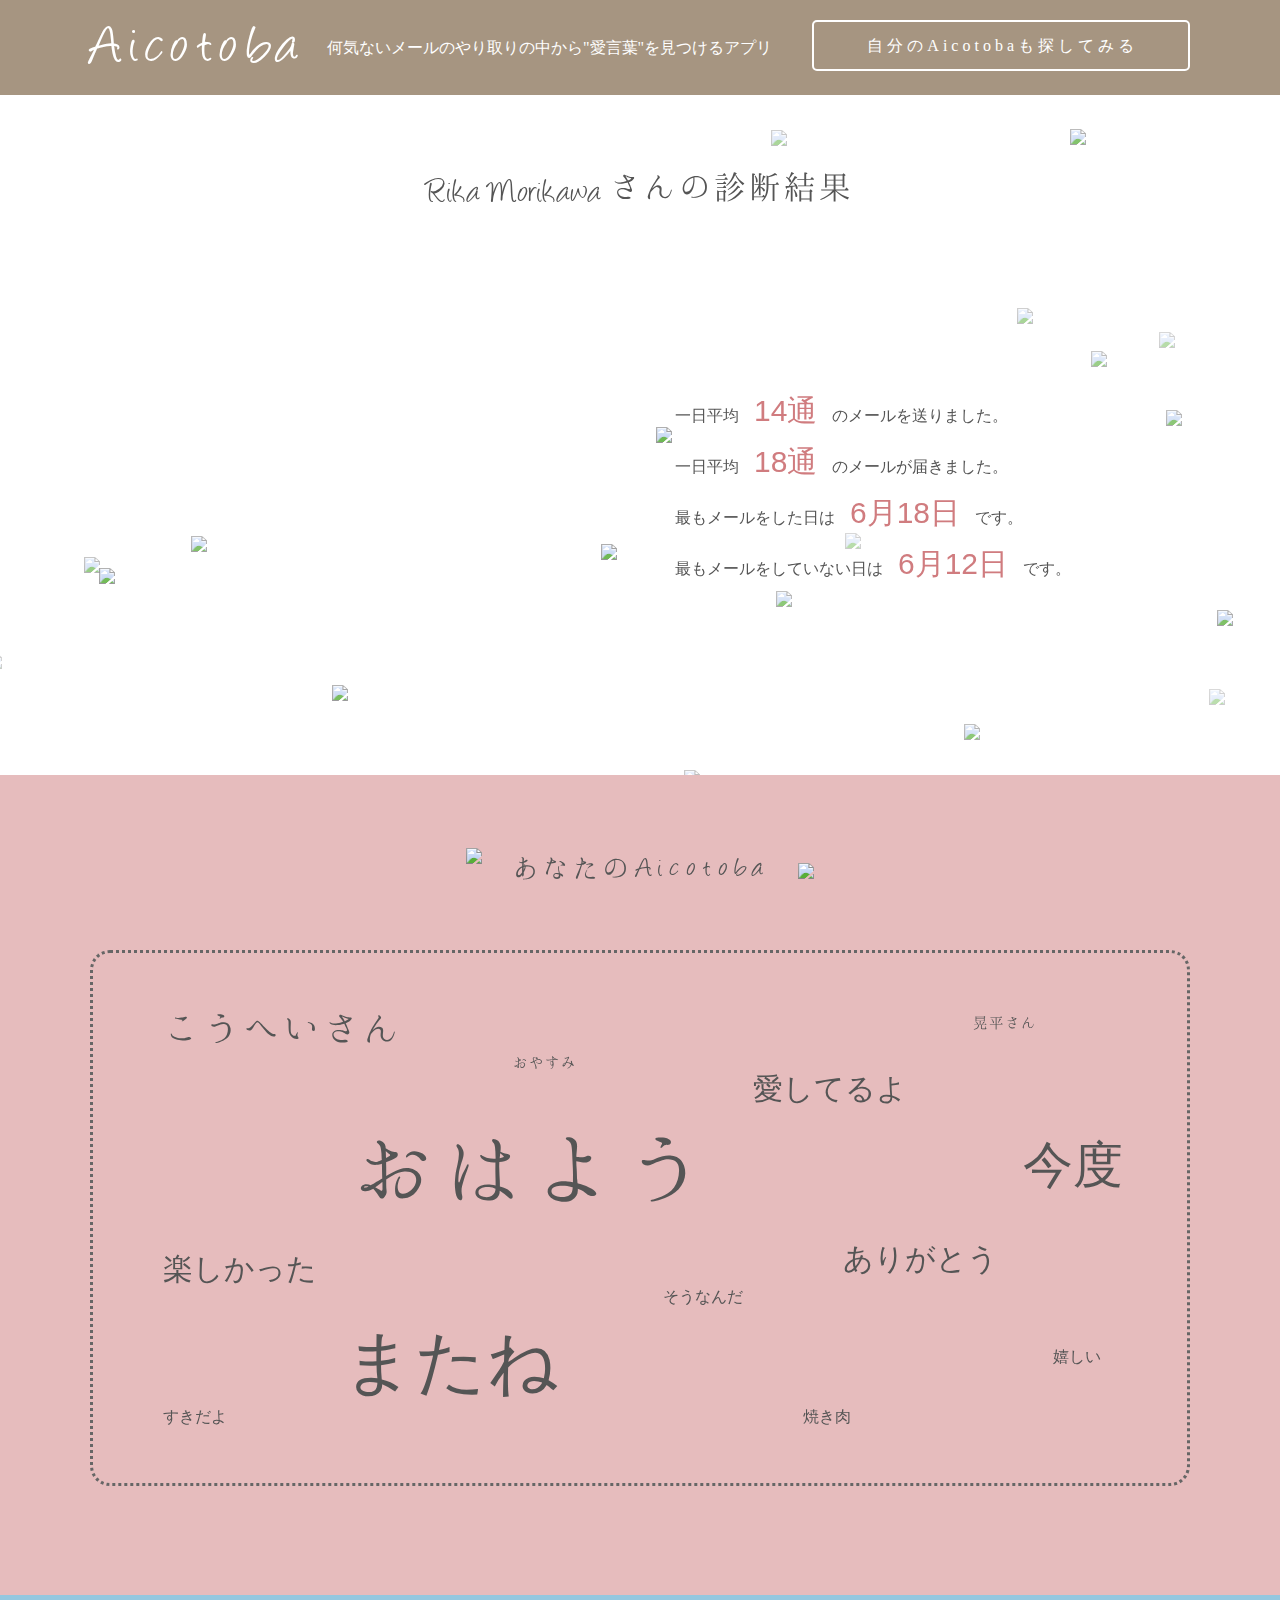
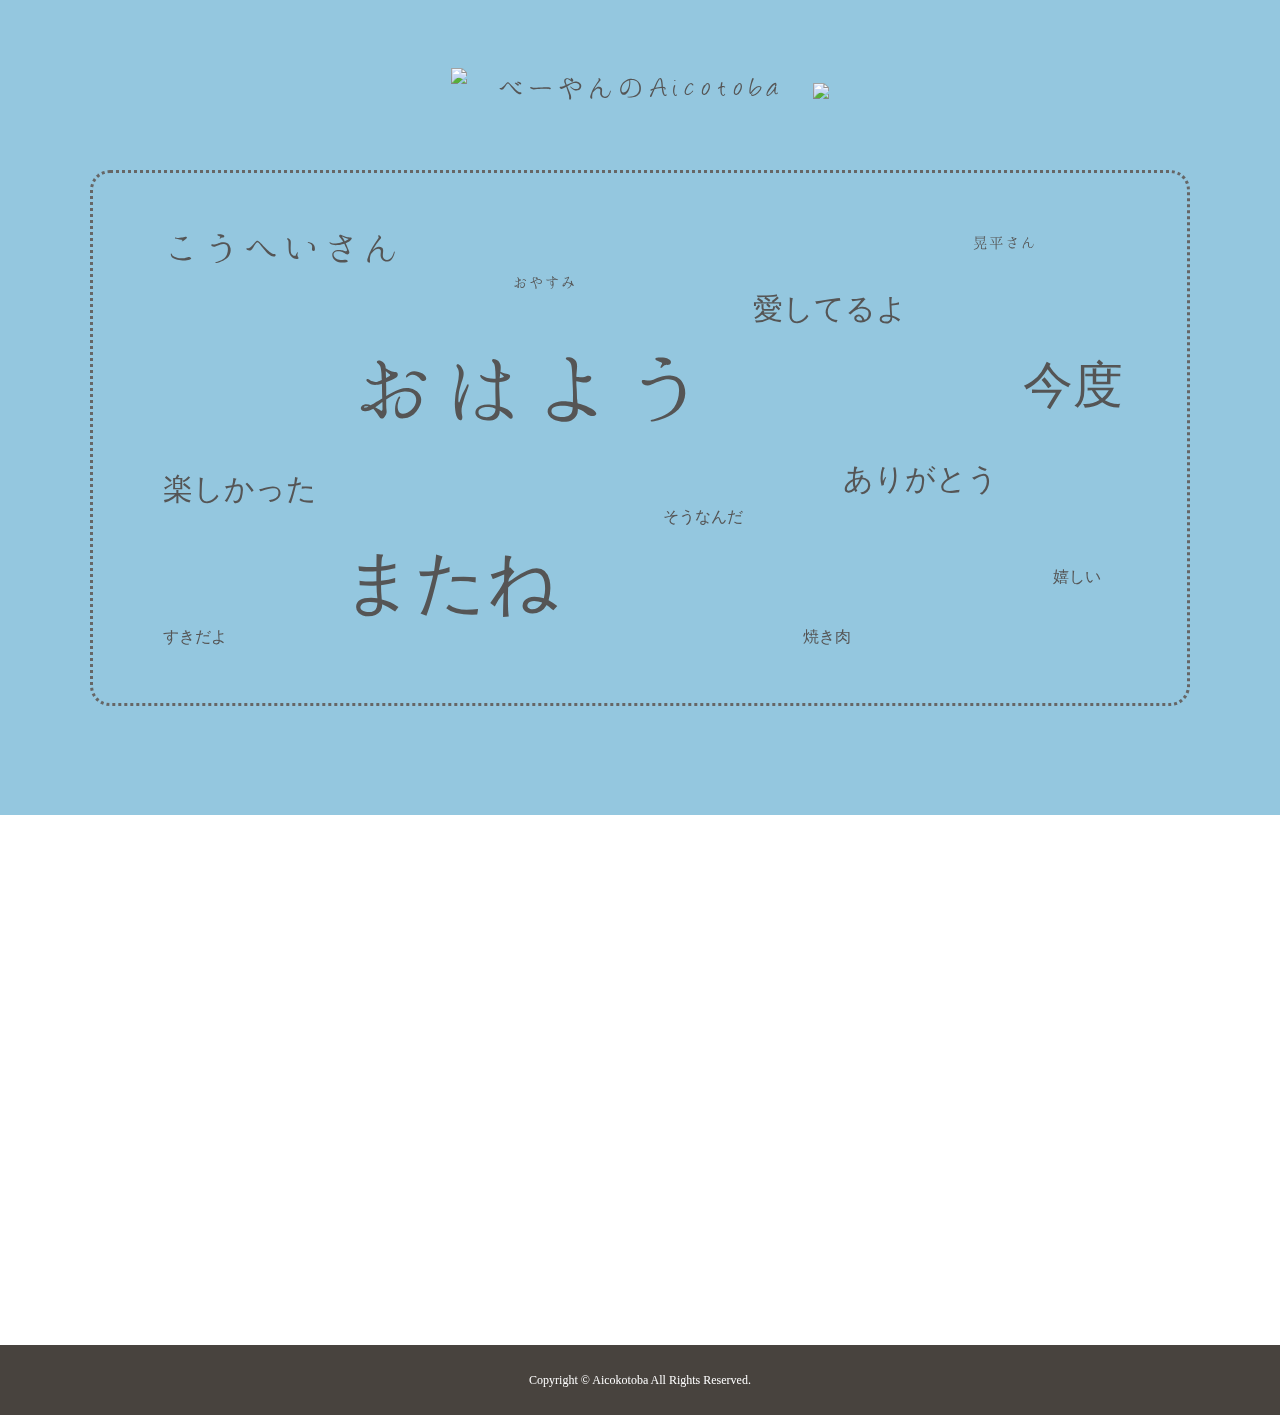
==== commit 72212c67: "Update after_share.html" ====
--- a/after_share.html
+++ b/after_share.html
@@ -6,7 +6,7 @@
 <meta http-equiv="Content-Style-Type" content="text/css">
 <link rel="stylesheet" type="text/css" href="style.css">
 <meta name=”keywords” content=”Aicotoba,診断,カップル,ラブラブ度”>
-<meta name=”keywords” content="何気ないメールのやり取りの中からAicotoba【愛言葉】を見つけるアプリ">
+<meta name=”keywords” content="何気ないメールのやり取りの中からAicotoba&quot;愛言葉&quot;を見つけるアプリ">
 <meta name="viewport" content="width=device-width,user-scalable=yes">
 <title>after share</title>
 </head>
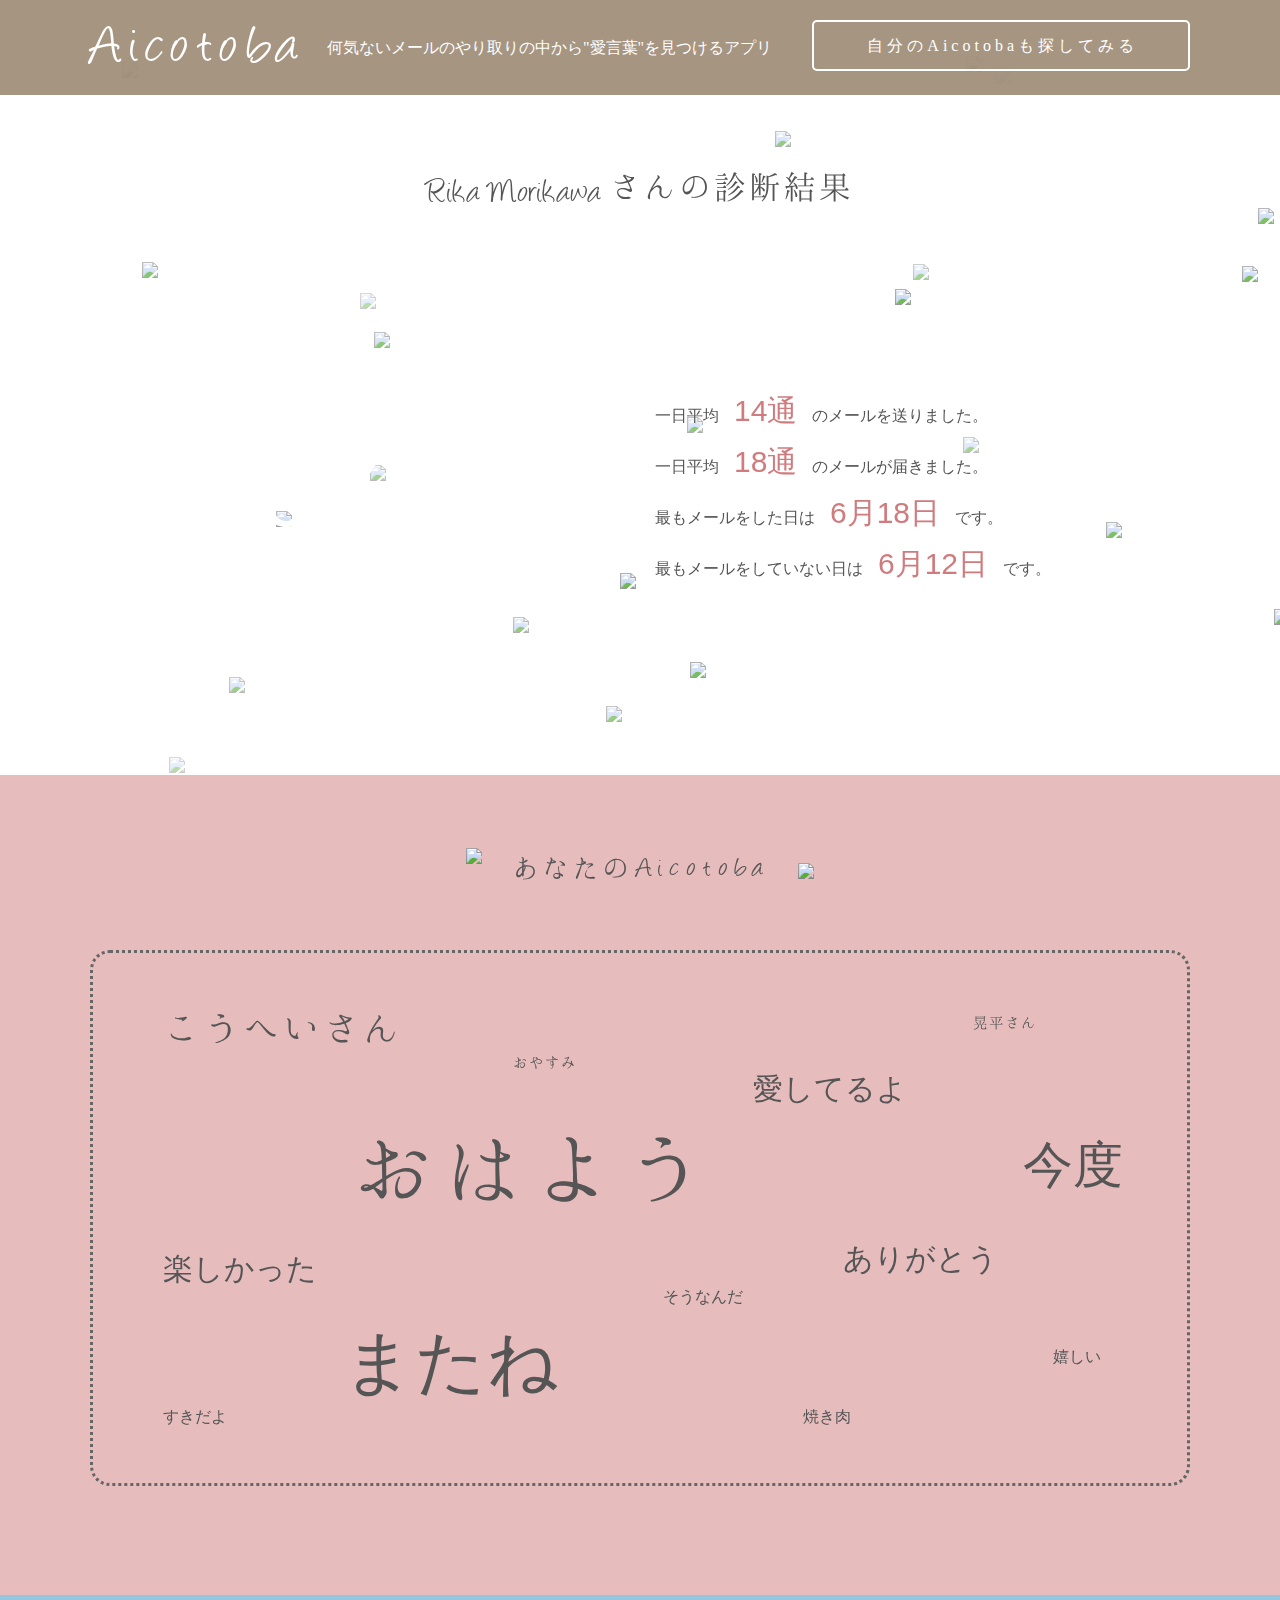
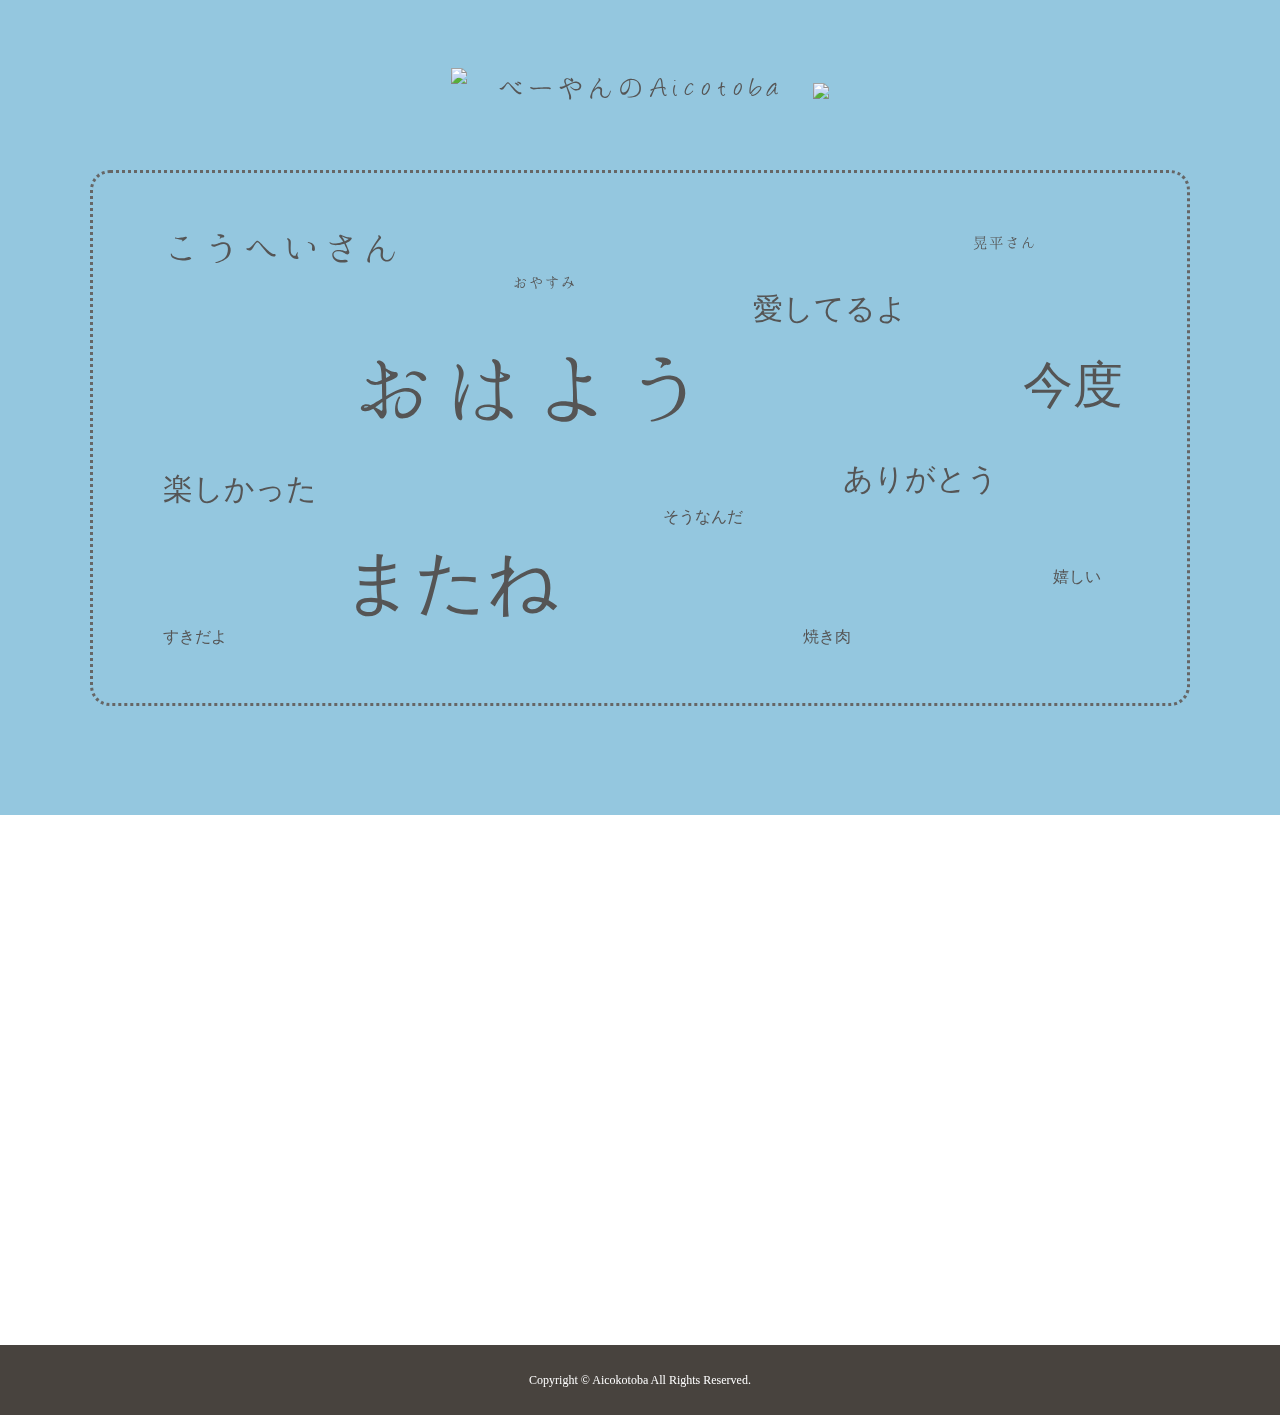
==== commit d85439a6: "Add files via upload" ====
--- a/after_share.html
+++ b/after_share.html
@@ -5,6 +5,7 @@
 <meta http-equiv="Content-Script-Type" content="text/javascript">
 <meta http-equiv="Content-Style-Type" content="text/css">
 <link rel="stylesheet" type="text/css" href="style.css">
+<link rel="shortcut icon" href="images/favicon.ico">
 <meta name=”keywords” content=”Aicotoba,診断,カップル,ラブラブ度”>
 <meta name=”keywords” content="何気ないメールのやり取りの中からAicotoba&quot;愛言葉&quot;を見つけるアプリ">
 <meta name="viewport" content="width=device-width,user-scalable=yes">
--- a/style.css
+++ b/style.css
@@ -350,21 +350,21 @@
    all
    ========================================= */
  h2{
-	 margin: 0 auto;
-	text-align: center;
-	font-size: 30px;
-	font-family: "Angelina","Hannari";
-	font-weight: 100;
+ 	margin: 0 auto;
+    text-align: center;
+    font-size: 30px;
+    font-family: "Angelina","Hannari";
+    font-weight: 100;
 }
 
 h2 img:first-child {
-	padding: 0 30px;
-	margin-top: -30px;
+    padding: 0 30px;
+    margin-top: -30px;
 }
 
 h2 img:last-child {
-	padding: 0 30px;
-	margin-top: 0;
+    padding: 0 30px;
+    margin-top: 0;
 }
 
 .wrapper{
@@ -375,19 +375,19 @@
 }
 
 @font-face {
-	font-family: Angelina;
-	src: url('angelina.TTF') format("opentype");
+   font-family: Angelina;
+   src: url('angelina.TTF') format("opentype");
 }
 
 @font-face {
-	font-family: Hannari;
-	src: url('Hannari.otf') format("opentype");
+   font-family: Hannari;
+   src: url('Hannari.otf') format("opentype");
 }
 
 .aicotoba {
-	letter-spacing: 6px;
-	vertical-align: 4px;
-	margin-left: 4px;
+    letter-spacing: 6px;
+    vertical-align: 4px;
+    margin-left: 4px;
 }
 
 /* =========================================
@@ -419,17 +419,17 @@
 
 
 header span {
-	vertical-align: 5px;
+    vertical-align: 5px;
 }
 
 .btn {
-	float: right;
+    float: right;
 	padding: 10px 50px 10px 53px;
-	margin-top: 20px;
-	border: 2px solid #fff;
-	color: #fff;
-	border-radius: 5px;
-	letter-spacing: 4px;
+    margin-top: 20px;
+    border: 2px solid #fff;
+    color: #fff;
+    border-radius: 5px;
+    letter-spacing: 4px;
 }
 
 .btn:hover{
@@ -482,12 +482,12 @@
 
 .btn_top {
 	padding: 25px 100px 25px 103px;
-	border: 2px solid #d07c7f;
-	color: #d07c7f;
-	border-radius: 5px;
-	letter-spacing: 4px;
-	margin: 0 auto;
-	background-color: #fff;
+    border: 2px solid #d07c7f;
+    color: #d07c7f;
+    border-radius: 5px;
+    letter-spacing: 4px;
+    margin: 0 auto;
+    background-color: #fff;
 }
 
 .btn_top:hover{
@@ -503,25 +503,25 @@
 }
 
 .leaf01{
-	padding-right: 30px;
-	margin-top: -20px;
+    padding-right: 30px;
+    margin-top: -20px;
 }
 
 .leaf02 {
-	margin-left: -65px;
+    margin-left: -65px;
 }
 /* =========================================
    eyecatch
    ========================================= */
 .heart{
 	float: left;
-	background-image: url("images/heart.png");
-	height: 300px;
-	width: 495px;
-	padding-top: 130px;
-	text-align: center;
-	color: #fff;
-	font-size: 20px;
+    background-image: url("images/heart.png");
+    height: 300px;
+    width: 495px;
+    padding-top: 130px;
+    text-align: center;
+    color: #fff;
+    font-size: 20px;
 }
 
 .heart span:first-child{
@@ -531,26 +531,26 @@
 }
 
 .heart p:last-child {
-    	margin-top: -20px;
+    margin-top: -20px;
 }
 
 .details{
 	float: left;
-    	padding: 110px 90px;
+    padding: 110px 0 110px 70px;
 
 }
 
 #oneday_send, #oneday_receive, #most_send, #most_receive{
 	padding: 0 15px;
-	font-size: 30px;
-	color: #d07c7f;
-	font-family: "TsukuBRdGothic-Regular","Hiragino Maru Gothic Pro", "ヒラギノ丸ゴ Pro W4","ヒラギノ丸ゴ Pro","Hiragino Kaku Gothic Pro","ヒラギノ角ゴ Pro W3","メイリオ","Meiryo","ＭＳ Ｐゴシック", Osaka, sans-serif;
+    font-size: 30px;
+    color: #d07c7f;
+    font-family: "TsukuBRdGothic-Regular","Hiragino Maru Gothic Pro", "ヒラギノ丸ゴ Pro W4","ヒラギノ丸ゴ Pro","Hiragino Kaku Gothic Pro","ヒラギノ角ゴ Pro W3","メイリオ","Meiryo","ＭＳ Ｐゴシック", Osaka, sans-serif;
 }
 
 .intro p{
-    	margin: 40px 0 70px;
+    margin: 40px 0 70px;
 	line-height: 3;
-    	font-family: "TsukuBRdGothic-Regular","Hiragino Maru Gothic Pro", "ヒラギノ丸ゴ Pro W4","ヒラギノ丸ゴ Pro","Hiragino Kaku Gothic Pro","ヒラギノ角ゴ Pro W3","メイリオ","Meiryo","ＭＳ Ｐゴシック", Osaka, sans-serif;
+    font-family: "TsukuBRdGothic-Regular","Hiragino Maru Gothic Pro", "ヒラギノ丸ゴ Pro W4","ヒラギノ丸ゴ Pro","Hiragino Kaku Gothic Pro","ヒラギノ角ゴ Pro W3","メイリオ","Meiryo","ＭＳ Ｐゴシック", Osaka, sans-serif;
 	font-size: 18px;
 }
 
@@ -571,8 +571,9 @@
 	padding: 40px;
 	height: 450px;
 	margin-top: 50px;
-    	border: 3px dotted #666;
-	border-radius: 20px;
+    border: 3px dotted #666;
+    border-radius: 20px;
+    overflow: hidden;
 }
 
 .lovers_aicotoba{
@@ -593,13 +594,13 @@
 }
 
 .message p {
-	margin-top: 19px;
-	text-align: center;
-	color: #fff;
-	font-family: Hannari;
-	font-size: 23px;
-	font-weight: 100;
-	line-height: 2;
+    margin-top: 19px;
+    text-align: center;
+    color: #fff;
+    font-family: Hannari;
+    font-size: 23px;
+    font-weight: 100;
+    line-height: 2;
 }
 
 /* =========================================
@@ -610,53 +611,53 @@
 }
 
 .twitter a{
-	background-image: url("images/twitter.png");
-	float: left;
-	padding-top: 90px;
-	margin: 40px 70px 0 190px;
-	width: 287px;
-	height: 156px;
-	color: #fff;
-	text-align: center;
+    background-image: url("images/twitter.png");
+    float: left;
+    padding-top: 90px;
+    margin: 40px 70px 0 190px;
+    width: 287px;
+    height: 156px;
+    color: #fff;
+    text-align: center;
 }
 
 .twitter a:hover{
-	background-image: url("images/twitter_hover.png");
+    background-image: url("images/twitter_hover.png");
+    -webkit-transition: 0.3s ease-in-out;
+	-moz-transition: 0.3s ease-in-out;
+	-o-transition: 0.3s ease-in-out;
+	transition: 0.3s ease-in-out;
+}
+
+.facebook a{
+    background-image: url("images/facebook.png");
+    float: left;
+    margin: 40px 190px 0 70px;
+    padding-top: 90px;
+    width: 287px;
+    height: 156px;
+    color: #fff;
+    text-align: center;
+}
+
+.facebook a:hover{
+    background-image: url("images/facebook_hover.png");
 	-webkit-transition: 0.3s ease-in-out;
 	-moz-transition: 0.3s ease-in-out;
 	-o-transition: 0.3s ease-in-out;
 	transition: 0.3s ease-in-out;
 }
 
-.facebook a{
-	background-image: url("images/facebook.png");
-	float: left;
-	margin: 40px 190px 0 70px;
-	padding-top: 90px;
-	width: 287px;
-	height: 156px;
-	color: #fff;
-	text-align: center;
-}
-
-.facebook a:hover{
-	background-image: url("images/facebook_hover.png");
-	-webkit-transition: 0.3s ease-in-out;
-	-moz-transition: 0.3s ease-in-out;
-	-o-transition: 0.3s ease-in-out;
-	transition: 0.3s ease-in-out;
-}
-
 .share span {
-	margin-left: 10px;
-	vertical-align: -3px;
-	letter-spacing: 2px;
+    margin-left: 10px;
+    vertical-align: -3px;
+    letter-spacing: 2px;
 }
 
 .share .aicotoba {
-	margin: 0 6px 0 10px;
-	letter-spacing: 6px;
-	vertical-align: 4px;
+    margin: 0 6px 0 10px;
+    letter-spacing: 6px;
+    vertical-align: 4px;
 }
 
 /* =========================================
@@ -716,7 +717,7 @@
 }
 
 .friend_list table td:first-child{
-	width: 300px;
+	width: 280px;
 }
 
 .friend_list table td:last-child {
@@ -734,10 +735,10 @@
 	margin: 0 auto;
 	padding: 25px 180px 25px 183px;
 	background-color: #fff;
-	border: 2px solid #d07c7f;
-	color: #d07c7f;
-	border-radius: 5px;
-	letter-spacing: 4px;
+    border: 2px solid #d07c7f;
+    color: #d07c7f;
+    border-radius: 5px;
+    letter-spacing: 4px;
 }
 
 .btn_start:hover{
@@ -757,10 +758,10 @@
    ========================================= */
 
 .result_title{
-	margin-bottom: 50px;
+   	margin-bottom: 50px;
 	font-family: "Angelina","Hannari";
 	font-size: 35px;
-	text-align: center;
+    text-align: center;
 }
 
 .result_name{
@@ -777,23 +778,23 @@
 }
 
 .result_message p {
-	margin-bottom: 60px;
-	text-align: center;
-	color: #fff;
-	font-family:  Hannari;
-	font-weight: 100;
+ 	margin-bottom: 60px;
+    text-align: center;
+    color: #fff;
+    font-family:  Hannari;
+    font-weight: 100;
 	line-height: 3;
-	font-family: "TsukuBRdGothic-Regular","Hiragino Maru Gothic Pro", "ヒラギノ丸ゴ Pro W4","ヒラギノ丸ゴ Pro","Hiragino Kaku Gothic Pro","ヒラギノ角ゴ Pro W3","メイリオ","Meiryo","ＭＳ Ｐゴシック", Osaka, sans-serif;
+    font-family: "TsukuBRdGothic-Regular","Hiragino Maru Gothic Pro", "ヒラギノ丸ゴ Pro W4","ヒラギノ丸ゴ Pro","Hiragino Kaku Gothic Pro","ヒラギノ角ゴ Pro W3","メイリオ","Meiryo","ＭＳ Ｐゴシック", Osaka, sans-serif;
 	font-size: 18px;
 }
 
 .result_btn {
 	margin: 0 auto;
 	padding: 25px 100px 25px 103px;
-	border: 2px solid #d07c7f;
-	color: #fff;
-	border-radius: 5px;
-	letter-spacing: 4px;
+    border: 2px solid #d07c7f;
+    color: #fff;
+    border-radius: 5px;
+    letter-spacing: 4px;
 	border: 2px solid #fff;
 }
 
@@ -815,15 +816,15 @@
 
 .loading {
 	position: fixed;
-	background-image: url("images/heart.png");
-	height: 430px;
-	width: 100%;
-	margin: 0 auto;
-	padding: 70px 0;
-	text-align: center;
-	color: #fff;
-	background-position: center;
-	background-color: rgba(225,225,225,0.8);
+    background-image: url("images/heart.png");
+    height: 430px;
+    width: 100%;
+    margin: 0 auto;
+    padding: 70px 0;
+    text-align: center;
+    color: #fff;
+    background-position: center;
+    background-color: rgba(225,225,225,0.8);
 }
 
 
@@ -839,8 +840,8 @@
 	font-size: 90px;
 	margin-top: -10px;
 	-webkit-animation:blink 1s ease-in-out infinite alternate;
-	-moz-animation:blink 1s ease-in-out infinite alternate;
-	animation:blink 1s ease-in-out infinite alternate;
+    -moz-animation:blink 1s ease-in-out infinite alternate;
+    animation:blink 1s ease-in-out infinite alternate;
 }
 
 @-webkit-keyframes blink{
@@ -858,3 +859,9 @@
 
 @media screen and (max-width:480px) {
 }
+
+
+
+
+
+
